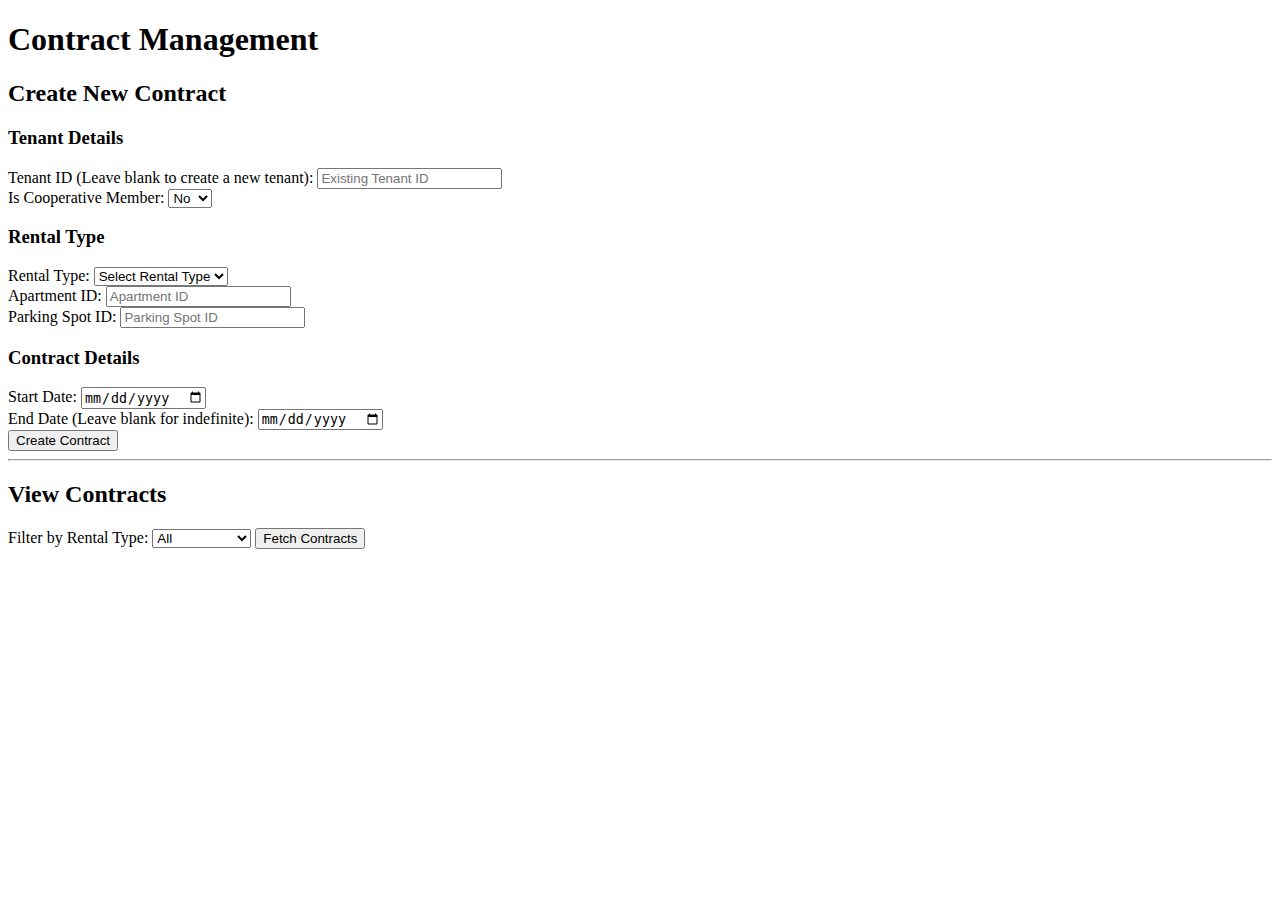
==== templates/contract.html @ 5adc6d0b "CRUD for contracts" ====
<!DOCTYPE html>
<html lang="en">
<head>
    <meta charset="UTF-8">
    <meta name="viewport" content="width=device-width, initial-scale=1.0">
    <title>Contract Management</title>
    <script>
        const CONTRACT_API = '/backend/contracts';

        // Fetch and display contracts
        async function fetchContracts() {
            const rentalType = document.getElementById('rentalTypeFilter').value;
            let url = CONTRACT_API;

            if (rentalType) {
                url += `?rental_type=${rentalType}`;
            }

            try {
                const response = await fetch(url);
                const contracts = await response.json();
                displayContracts(contracts);
            } catch (error) {
                alert(`Error fetching contracts: ${error.message}`);
            }
        }

        // Display contracts in the UI
        function displayContracts(contracts) {
            const contractList = document.getElementById('contractList');
            contractList.innerHTML = '';

            contracts.forEach(contract => {
                const contractDiv = document.createElement('div');
                contractDiv.innerHTML = `
                    <strong>Contract ID:</strong> ${contract.contract_id}<br>
                    <strong>Tenant:</strong> ${contract.tenant_name}<br>
                    <strong>Rental Type:</strong> ${contract.rental_type}<br>
                    <strong>Rental ID:</strong> ${contract.rental_id}<br>
                    <strong>Start Date:</strong> ${contract.start_date}<br>
                    <strong>End Date:</strong> ${contract.end_date || 'Indefinite'}<br>
                    <button onclick="softDeleteContract(${contract.contract_id})">Delete</button>
                    <button onclick="updateContract(${contract.contract_id})">Update End Date</button>
                    <hr>
                `;
                contractList.appendChild(contractDiv);
            });
        }

        // Soft-delete a contract
        async function softDeleteContract(contractId) {
            if (!confirm(`Are you sure you want to delete contract ID ${contractId}?`)) return;

            try {
                const response = await fetch(`${CONTRACT_API}/${contractId}`, { method: 'DELETE' });
                const data = await response.json();
                alert(data.message || `Error: ${data.error}`);
                fetchContracts();
            } catch (error) {
                alert(`Error deleting contract: ${error.message}`);
            }
        }

        // Update contract end date
        async function updateContract(contractId) {
            const newEndDate = prompt('Enter the new end date (YYYY-MM-DD):');
            if (!newEndDate) return;

            try {
                const response = await fetch(`${CONTRACT_API}/${contractId}`, {
                    method: 'PUT',
                    headers: { 'Content-Type': 'application/json' },
                    body: JSON.stringify({ end_date: newEndDate }),
                });
                const data = await response.json();
                alert(data.message || `Error: ${data.error}`);
                fetchContracts();
            } catch (error) {
                alert(`Error updating contract: ${error.message}`);
            }
        }

        // Create a new contract
        document.getElementById('createContractForm').addEventListener('submit', async (e) => {
            e.preventDefault();

            const rentalType = document.getElementById('rentalType').value;
            if (!rentalType) {
                alert('Please select a rental type.');
                return;
            }

            const payload = {
                tenant_id: document.getElementById('tenantId').value || null,
                is_cooperative_member: document.getElementById('isCooperativeMember').value,
                rental_type: rentalType,
                rental_id: rentalType === 'Apartment'
                    ? document.getElementById('apartmentId').value
                    : document.getElementById('parkingId').value,
                start_date: document.getElementById('startDate').value,
                end_date: document.getElementById('endDate').value || null,
            };

            try {
                const response = await fetch(CONTRACT_API, {
                    method: 'POST',
                    headers: { 'Content-Type': 'application/json' },
                    body: JSON.stringify(payload),
                });
                const data = await response.json();
                alert(data.message || `Error: ${data.error}`);
                fetchContracts(); // Refresh the contract list
            } catch (error) {
                alert(`Error creating contract: ${error.message}`);
            }
        });

        // Toggle rental-specific fields
        function toggleRentalFields() {
            const rentalType = document.getElementById('rentalType').value;
            document.getElementById('apartmentFields').style.display = rentalType === 'Apartment' ? 'block' : 'none';
            document.getElementById('parkingFields').style.display = rentalType === 'ParkingSpot' ? 'block' : 'none';
        }

        // Initialize field visibility on page load
        document.addEventListener('DOMContentLoaded', () => {
            document.getElementById('apartmentFields').style.display = 'none';
            document.getElementById('parkingFields').style.display = 'none';
        });
    </script>
</head>
<body>
    <h1>Contract Management</h1>

    <!-- Create Contract -->
    <h2>Create New Contract</h2>
    <form id="createContractForm">
        <h3>Tenant Details</h3>
        <label for="tenantId">Tenant ID (Leave blank to create a new tenant):</label>
        <input type="number" id="tenantId" name="tenantId" min="1" placeholder="Existing Tenant ID"><br>

        <label for="isCooperativeMember">Is Cooperative Member:</label>
        <select id="isCooperativeMember" name="isCooperativeMember">
            <option value="1">Yes</option>
            <option value="0" selected>No</option>
        </select><br>

        <h3>Rental Type</h3>
        <label for="rentalType">Rental Type:</label>
        <select id="rentalType" name="rentalType" onchange="toggleRentalFields()">
            <option value="" selected disabled>Select Rental Type</option>
            <option value="Apartment">Apartment</option>
            <option value="ParkingSpot">Parking Spot</option>
        </select><br>

        <!-- Apartment-Specific Fields -->
        <div id="apartmentFields">
            <label for="apartmentId">Apartment ID:</label>
            <input type="number" id="apartmentId" name="apartmentId" min="1" placeholder="Apartment ID"><br>
        </div>

        <!-- Parking Spot-Specific Fields -->
        <div id="parkingFields">
            <label for="parkingId">Parking Spot ID:</label>
            <input type="number" id="parkingId" name="parkingId" min="1" placeholder="Parking Spot ID"><br>
        </div>

        <h3>Contract Details</h3>
        <label for="startDate">Start Date:</label>
        <input type="date" id="startDate" name="startDate" required><br>

        <label for="endDate">End Date (Leave blank for indefinite):</label>
        <input type="date" id="endDate" name="endDate"><br>

        <button type="submit">Create Contract</button>
    </form>
    <div id="createContractResult"></div>

    <hr>

    <!-- Filter Contracts -->
    <h2>View Contracts</h2>
    <label for="rentalTypeFilter">Filter by Rental Type:</label>
    <select id="rentalTypeFilter" name="rentalTypeFilter">
        <option value="">All</option>
        <option value="Apartment">Apartment</option>
        <option value="ParkingSpot">Parking Spot</option>
    </select>
    <button onclick="fetchContracts()">Fetch Contracts</button>

    <div id="contractList"></div>
</body>
</html>
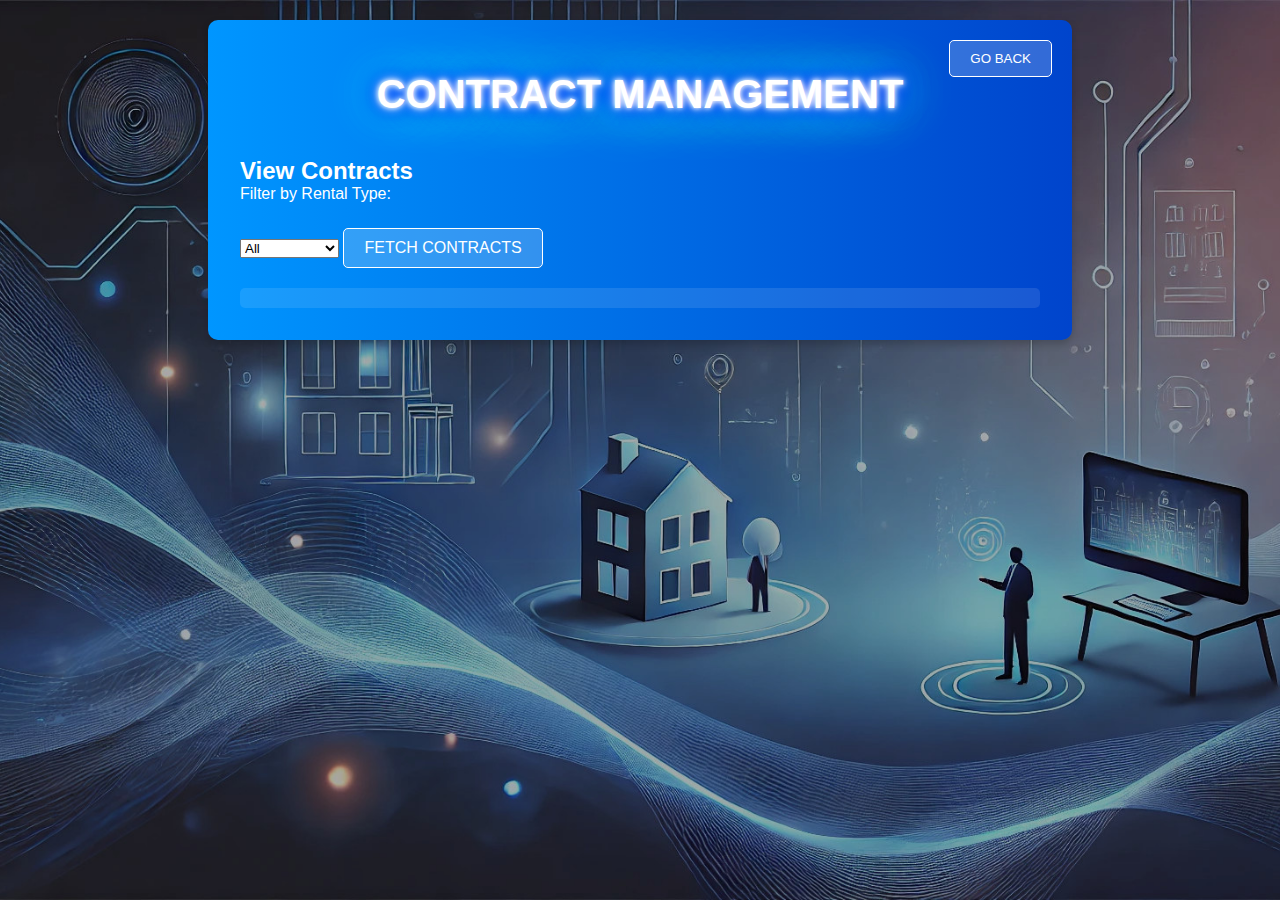
==== commit fa1cbee2: "ui changes" ====
--- a/templates/contract.html
+++ b/templates/contract.html
@@ -4,6 +4,7 @@
     <meta charset="UTF-8">
     <meta name="viewport" content="width=device-width, initial-scale=1.0">
     <title>Contract Management</title>
+    <link rel="stylesheet" href="/static/styles.css">
     <script>
         const CONTRACT_API = '/backend/contracts';
 
@@ -25,25 +26,40 @@
             }
         }
 
-        // Display contracts in the UI
+        // Display contracts grouped by tenant
         function displayContracts(contracts) {
             const contractList = document.getElementById('contractList');
             contractList.innerHTML = '';
 
-            contracts.forEach(contract => {
-                const contractDiv = document.createElement('div');
-                contractDiv.innerHTML = `
-                    <strong>Contract ID:</strong> ${contract.contract_id}<br>
-                    <strong>Tenant:</strong> ${contract.tenant_name}<br>
-                    <strong>Rental Type:</strong> ${contract.rental_type}<br>
-                    <strong>Rental ID:</strong> ${contract.rental_id}<br>
-                    <strong>Start Date:</strong> ${contract.start_date}<br>
-                    <strong>End Date:</strong> ${contract.end_date || 'Indefinite'}<br>
-                    <button onclick="softDeleteContract(${contract.contract_id})">Delete</button>
-                    <button onclick="updateContract(${contract.contract_id})">Update End Date</button>
-                    <hr>
+            const groupedContracts = contracts.reduce((group, contract) => {
+                const tenantId = contract.tenant_id;
+                if (!group[tenantId]) {
+                    group[tenantId] = [];
+                }
+                group[tenantId].push(contract);
+                return group;
+            }, {});
+
+            Object.entries(groupedContracts).forEach(([tenantId, tenantContracts]) => {
+                const tenantDiv = document.createElement('div');
+                tenantDiv.innerHTML = `
+                    <h3>Tenant: ${tenantContracts[0].tenant_name} (ID: ${tenantId})</h3>
                 `;
-                contractList.appendChild(contractDiv);
+                tenantContracts.forEach(contract => {
+                    const contractDiv = document.createElement('div');
+                    contractDiv.innerHTML = `
+                        <strong>Contract ID:</strong> ${contract.contract_id}<br>
+                        <strong>Rental Type:</strong> ${contract.rental_type}<br>
+                        <strong>Rental ID:</strong> ${contract.rental_id}<br>
+                        <strong>Start Date:</strong> ${contract.start_date}<br>
+                        <strong>End Date:</strong> ${contract.end_date || 'Indefinite'}<br>
+                        <button onclick="softDeleteContract(${contract.contract_id})">Delete</button>
+                        <button onclick="updateContract(${contract.contract_id})">Update End Date</button>
+                        <hr>
+                    `;
+                    tenantDiv.appendChild(contractDiv);
+                });
+                contractList.appendChild(tenantDiv);
             });
         }
 
@@ -79,115 +95,30 @@
                 alert(`Error updating contract: ${error.message}`);
             }
         }
-
-        // Create a new contract
-        document.getElementById('createContractForm').addEventListener('submit', async (e) => {
-            e.preventDefault();
-
-            const rentalType = document.getElementById('rentalType').value;
-            if (!rentalType) {
-                alert('Please select a rental type.');
-                return;
-            }
-
-            const payload = {
-                tenant_id: document.getElementById('tenantId').value || null,
-                is_cooperative_member: document.getElementById('isCooperativeMember').value,
-                rental_type: rentalType,
-                rental_id: rentalType === 'Apartment'
-                    ? document.getElementById('apartmentId').value
-                    : document.getElementById('parkingId').value,
-                start_date: document.getElementById('startDate').value,
-                end_date: document.getElementById('endDate').value || null,
-            };
-
-            try {
-                const response = await fetch(CONTRACT_API, {
-                    method: 'POST',
-                    headers: { 'Content-Type': 'application/json' },
-                    body: JSON.stringify(payload),
-                });
-                const data = await response.json();
-                alert(data.message || `Error: ${data.error}`);
-                fetchContracts(); // Refresh the contract list
-            } catch (error) {
-                alert(`Error creating contract: ${error.message}`);
-            }
-        });
-
-        // Toggle rental-specific fields
-        function toggleRentalFields() {
-            const rentalType = document.getElementById('rentalType').value;
-            document.getElementById('apartmentFields').style.display = rentalType === 'Apartment' ? 'block' : 'none';
-            document.getElementById('parkingFields').style.display = rentalType === 'ParkingSpot' ? 'block' : 'none';
-        }
-
-        // Initialize field visibility on page load
-        document.addEventListener('DOMContentLoaded', () => {
-            document.getElementById('apartmentFields').style.display = 'none';
-            document.getElementById('parkingFields').style.display = 'none';
-        });
     </script>
 </head>
 <body>
-    <h1>Contract Management</h1>
+    <main>
+        <header>
+            <h1>Contract Management</h1>
+        </header>
 
-    <!-- Create Contract -->
-    <h2>Create New Contract</h2>
-    <form id="createContractForm">
-        <h3>Tenant Details</h3>
-        <label for="tenantId">Tenant ID (Leave blank to create a new tenant):</label>
-        <input type="number" id="tenantId" name="tenantId" min="1" placeholder="Existing Tenant ID"><br>
+        <button onclick="window.location.href='/'" class="back-button">Go Back</button>
 
-        <label for="isCooperativeMember">Is Cooperative Member:</label>
-        <select id="isCooperativeMember" name="isCooperativeMember">
-            <option value="1">Yes</option>
-            <option value="0" selected>No</option>
-        </select><br>
+        <!-- Filter Contracts -->
+        <h2>View Contracts</h2>
+        <form class="form-style">
+            <label for="rentalTypeFilter">Filter by Rental Type:</label>
+            <select id="rentalTypeFilter" name="rentalTypeFilter">
+                <option value="">All</option>
+                <option value="Apartment">Apartment</option>
+                <option value="ParkingSpot">Parking Spot</option>
+            </select>
+            <button type="button" onclick="fetchContracts()" class="primary-button">Fetch Contracts</button>
+        </form>
 
-        <h3>Rental Type</h3>
-        <label for="rentalType">Rental Type:</label>
-        <select id="rentalType" name="rentalType" onchange="toggleRentalFields()">
-            <option value="" selected disabled>Select Rental Type</option>
-            <option value="Apartment">Apartment</option>
-            <option value="ParkingSpot">Parking Spot</option>
-        </select><br>
-
-        <!-- Apartment-Specific Fields -->
-        <div id="apartmentFields">
-            <label for="apartmentId">Apartment ID:</label>
-            <input type="number" id="apartmentId" name="apartmentId" min="1" placeholder="Apartment ID"><br>
-        </div>
-
-        <!-- Parking Spot-Specific Fields -->
-        <div id="parkingFields">
-            <label for="parkingId">Parking Spot ID:</label>
-            <input type="number" id="parkingId" name="parkingId" min="1" placeholder="Parking Spot ID"><br>
-        </div>
-
-        <h3>Contract Details</h3>
-        <label for="startDate">Start Date:</label>
-        <input type="date" id="startDate" name="startDate" required><br>
-
-        <label for="endDate">End Date (Leave blank for indefinite):</label>
-        <input type="date" id="endDate" name="endDate"><br>
-
-        <button type="submit">Create Contract</button>
-    </form>
-    <div id="createContractResult"></div>
-
-    <hr>
-
-    <!-- Filter Contracts -->
-    <h2>View Contracts</h2>
-    <label for="rentalTypeFilter">Filter by Rental Type:</label>
-    <select id="rentalTypeFilter" name="rentalTypeFilter">
-        <option value="">All</option>
-        <option value="Apartment">Apartment</option>
-        <option value="ParkingSpot">Parking Spot</option>
-    </select>
-    <button onclick="fetchContracts()">Fetch Contracts</button>
-
-    <div id="contractList"></div>
+        <div id="contractList" class="result-style"></div>
+    </main>
 </body>
 </html>
+
--- a/static/styles.css
+++ b/static/styles.css
@@ -0,0 +1,186 @@
+/* reset default styles */
+body, h2, p, ul, li, a {
+    margin: 0;
+    padding: 0;
+    font-family: 'Arial', sans-serif;
+    box-sizing: border-box;
+    text-align: left;
+}
+
+/* full-page background with fade overlay */
+body {
+    background: url('/static/background.jpg') no-repeat center center fixed;
+    background-size: cover;
+    position: relative;
+    height: 100vh; 
+    display: block; 
+    overflow-y: auto; 
+    margin: 0;
+    padding: 0;
+}
+
+/* main container for content */
+main {
+    position: relative; 
+    margin: 20px auto;
+    padding: 2rem;
+    background: linear-gradient(90deg, #0096FF, #0044CC);
+    border-radius: 10px;
+    box-shadow: 0 4px 8px rgba(0, 0, 0, 0.2);
+    max-width: 800px;
+    color: white;
+    text-align: center;
+}
+
+/* header section */
+header {
+    color: white;
+    padding: 20px; 
+    text-align: center; 
+    margin-bottom: 20px; 
+}
+
+/* header h1 style */
+header h1 {
+    font-size: 2.5rem;
+    font-weight: bold;
+    text-transform: uppercase;
+    margin: 0; 
+    text-shadow: 0 0 5px #fff, 0 0 10px #fff, 0 0 20px #00f, 0 0 30px #00f, 0 0 40px #0ff, 0 0 50px #0ff, 0 0 60px #0ff;
+    animation: glow 2s infinite alternate;
+}
+
+/* dashboard menu style */
+.dashboard-menu {
+    max-width: 600px; 
+    margin: 20px auto; 
+    padding: 2rem;
+    background: linear-gradient(90deg, #0096FF, #0044CC);
+    border-radius: 10px;
+    box-shadow: 0 4px 8px rgba(0, 0, 0, 0.2);
+    color: white;
+    text-align: center;
+}
+
+/* glow effect animation for text */
+@keyframes glow {
+    0% {
+        text-shadow: 0 0 5px #fff, 0 0 10px #fff, 0 0 20px #00f, 0 0 30px #00f, 0 0 40px #0ff, 0 0 50px #0ff, 0 0 60px #0ff;
+    }
+    100% {
+        text-shadow: 0 0 10px #fff, 0 0 20px #00f, 0 0 30px #00f, 0 0 40px #0ff, 0 0 50px #0ff, 0 0 70px #0ff, 0 0 90px #0ff;
+    }
+}
+
+/* navigation menu */
+ul {
+    list-style: none;
+    padding: 0;
+    text-align: left;
+}
+
+ul li {
+    margin: 1rem 0;
+}
+
+ul li a {
+    text-decoration: none;
+    font-size: 1.2rem;
+    color: white;
+    background: rgba(255, 255, 255, 0.2);
+    padding: 0.8rem 1.2rem;
+    border-radius: 5px;
+    transition: all 0.3s ease-in-out;
+    display: inline-block;
+}
+
+ul li a:hover {
+    background: #fff;
+    color: #0072ff;
+    transform: scale(1.05);
+}
+
+/* responsive design for smaller screens */
+@media (max-width: 600px) {
+    header h1 {
+        font-size: 2rem;
+    }
+
+    ul li a {
+        font-size: 1rem;
+        padding: 0.6rem 1rem;
+    }
+}
+
+/* form styles */
+.form-style{
+    text-align: left;
+}
+.form-style label,
+.form-style input {
+    display: block;
+    width: 100%;
+    text-align: left;
+    margin-bottom: 15px; 
+}
+
+/* primary button */
+.primary-button {
+    background: rgba(255, 255, 255, 0.2);
+    color: white;
+    border: 1px solid white;
+    padding: 10px 20px;
+    border-radius: 5px;
+    cursor: pointer;
+    font-size: 1rem;
+    text-transform: uppercase;
+    margin: 10px 0; 
+}
+
+.primary-button:hover {
+    background: white;
+    color: #0072ff;
+}
+
+/* back button */
+.back-button {
+    background: rgba(255, 255, 255, 0.2);
+    color: white;
+    border: 1px solid white;
+    padding: 10px 20px;
+    border-radius: 5px;
+    cursor: pointer;
+    position: absolute; 
+    top: 20px; 
+    right: 20px; 
+    text-transform: uppercase;
+}
+
+.back-button:hover {
+    background: white;
+    color: #0072ff;
+}
+
+/* result display style */
+.result-style {
+    background: rgba(255, 255, 255, 0.1);
+    padding: 10px;
+    margin-top: 10px;
+    border-radius: 5px;
+    color: white;
+    font-size: 0.9rem;
+    text-align: left;
+}
+
+/* list styling for results */
+.list-style{
+    text-align: left;
+}
+
+.list-style div {
+    margin-bottom: 15px;
+    padding: 10px;
+    border: 1px solid rgba(255, 255, 255, 0.2);
+    border-radius: 5px;
+    background: rgba(0, 0, 0, 0.2);
+}
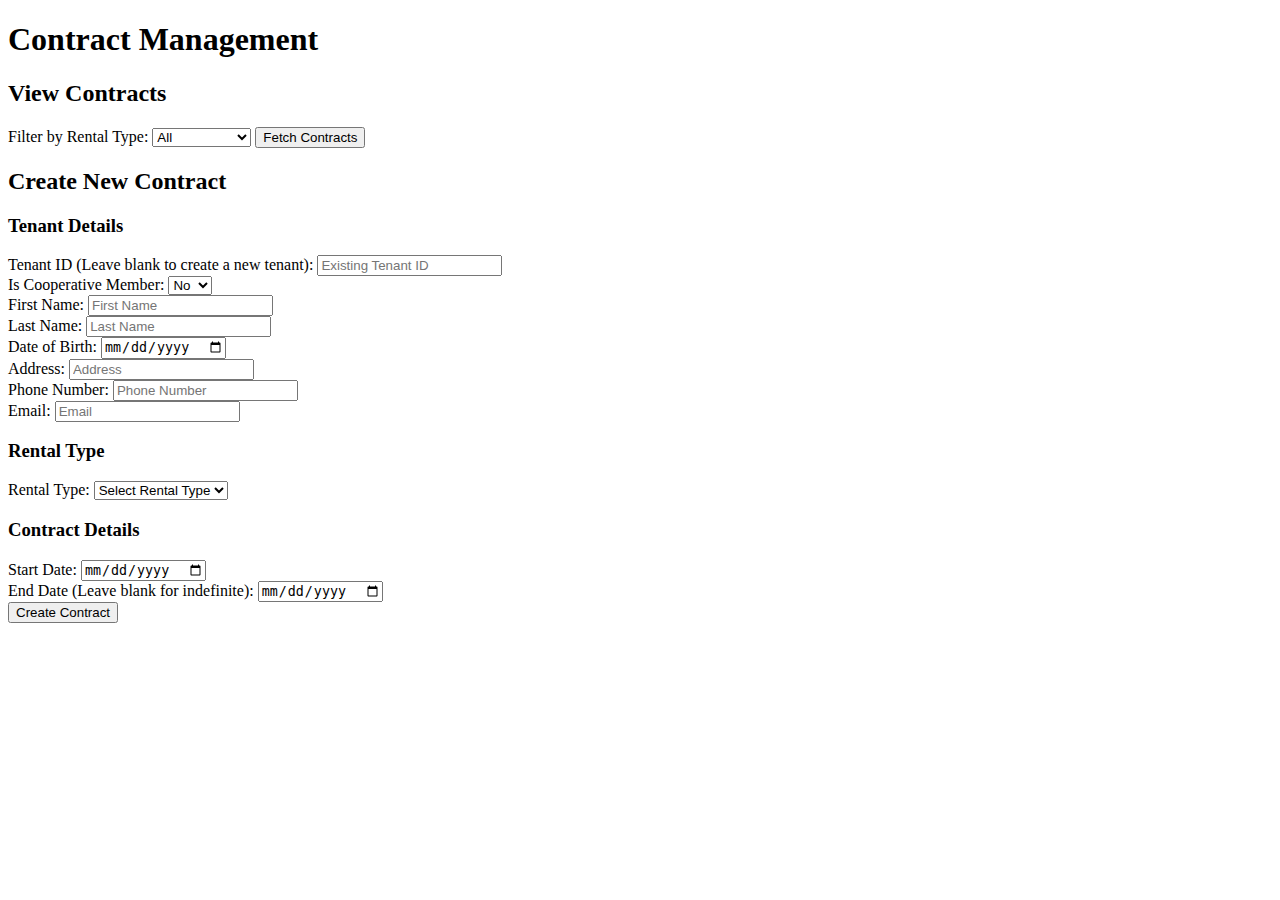
==== commit 01f3337d: "readded create_contracts" ====
--- a/templates/contract.html
+++ b/templates/contract.html
@@ -4,9 +4,41 @@
     <meta charset="UTF-8">
     <meta name="viewport" content="width=device-width, initial-scale=1.0">
     <title>Contract Management</title>
-    <link rel="stylesheet" href="/static/styles.css">
     <script>
         const CONTRACT_API = '/backend/contracts';
+
+        // Toggle new tenant fields and is_cooperative_member
+        function toggleTenantFields() {
+            const tenantIdField = document.getElementById('tenantId');
+            const newTenantFields = document.getElementById('newTenantFields');
+            const cooperativeField = document.getElementById('cooperativeField');
+            
+            if (tenantIdField.value) {
+                newTenantFields.style.display = 'none';
+                cooperativeField.style.display = 'none';
+            } else {
+                newTenantFields.style.display = 'block';
+                cooperativeField.style.display = 'block';
+            }
+        }
+
+        // Toggle rental-specific fields
+        function toggleRentalFields() {
+            const rentalType = document.getElementById('rentalType').value;
+            const apartmentFields = document.getElementById('apartmentFields');
+            const parkingFields = document.getElementById('parkingFields');
+
+            if (rentalType === 'Apartment') {
+                apartmentFields.style.display = 'block';
+                parkingFields.style.display = 'none';
+            } else if (rentalType === 'ParkingSpot') {
+                apartmentFields.style.display = 'none';
+                parkingFields.style.display = 'block';
+            } else {
+                apartmentFields.style.display = 'none';
+                parkingFields.style.display = 'none';
+            }
+        }
 
         // Fetch and display contracts
         async function fetchContracts() {
@@ -95,30 +127,155 @@
                 alert(`Error updating contract: ${error.message}`);
             }
         }
+
+        // Handle contract creation
+        document.addEventListener('DOMContentLoaded', () => {
+            document.getElementById('createContractForm').addEventListener('submit', async (e) => {
+                e.preventDefault();
+
+                const tenantId = document.getElementById('tenantId').value;
+                const rentalType = document.getElementById('rentalType').value;
+
+                // Determine rental ID based on rental type
+                const rentalId = rentalType === 'Apartment'
+                    ? document.getElementById('apartmentId').value
+                    : document.getElementById('parkingId').value;
+
+                // Validate mandatory fields
+                if (!rentalType) {
+                    alert('Rental type is required.');
+                    return;
+                }
+
+                if (!rentalId) {
+                    alert('Rental ID is required.');
+                    return;
+                }
+
+                const startDate = document.getElementById('startDate').value;
+                if (!startDate) {
+                    alert('Start date is required.');
+                    return;
+                }
+
+                // Construct the payload
+                const payload = {
+                    tenant_id: tenantId || null,
+                    is_cooperative_member: tenantId ? null : document.getElementById('isCooperativeMember').value,
+                    rental_type: rentalType,
+                    rental_id: rentalId,
+                    start_date: startDate,
+                    end_date: document.getElementById('endDate').value || null,
+                };
+
+                // Include new tenant details if no tenant ID is provided
+                if (!tenantId) {
+                    payload.first_name = document.getElementById('firstName').value;
+                    payload.last_name = document.getElementById('lastName').value;
+                    payload.date_of_birth = document.getElementById('dateOfBirth').value;
+                    payload.address = document.getElementById('address').value;
+                    payload.phone_number = document.getElementById('phoneNumber').value;
+                    payload.email = document.getElementById('email').value;
+                }
+
+                try {
+                    const response = await fetch(CONTRACT_API, {
+                        method: 'POST',
+                        headers: { 'Content-Type': 'application/json' },
+                        body: JSON.stringify(payload),
+                    });
+
+                    const data = await response.json();
+                    if (response.ok) {
+                        document.getElementById('createContractResult').innerText = JSON.stringify(data, null, 2);
+                        //fetchContracts(); // Refresh contracts after successful creation
+                    } else {
+                        alert(`Error: ${data.error}`);
+                    }
+                } catch (error) {
+                    document.getElementById('createContractResult').innerText = `Error: ${error.message}`;
+                }
+            });
+        });
     </script>
 </head>
 <body>
-    <main>
-        <header>
-            <h1>Contract Management</h1>
-        </header>
-
-        <button onclick="window.location.href='/'" class="back-button">Go Back</button>
-
-        <!-- Filter Contracts -->
-        <h2>View Contracts</h2>
-        <form class="form-style">
-            <label for="rentalTypeFilter">Filter by Rental Type:</label>
-            <select id="rentalTypeFilter" name="rentalTypeFilter">
-                <option value="">All</option>
-                <option value="Apartment">Apartment</option>
-                <option value="ParkingSpot">Parking Spot</option>
-            </select>
-            <button type="button" onclick="fetchContracts()" class="primary-button">Fetch Contracts</button>
-        </form>
-
-        <div id="contractList" class="result-style"></div>
-    </main>
+    <h1>Contract Management</h1>
+
+    <!-- Filter Contracts -->
+    <h2>View Contracts</h2>
+    <label for="rentalTypeFilter">Filter by Rental Type:</label>
+    <select id="rentalTypeFilter" name="rentalTypeFilter">
+        <option value="">All</option>
+        <option value="Apartment">Apartment</option>
+        <option value="ParkingSpot">Parking Spot</option>
+    </select>
+    <button onclick="fetchContracts()">Fetch Contracts</button>
+
+    <div id="contractList"></div>
+
+    <!-- Create Contract -->
+    <h2>Create New Contract</h2>
+    <form id="createContractForm">
+        <h3>Tenant Details</h3>
+        <label for="tenantId">Tenant ID (Leave blank to create a new tenant):</label>
+        <input type="number" id="tenantId" name="tenantId" min="1" placeholder="Existing Tenant ID" oninput="toggleTenantFields()"><br>
+
+        <div id="cooperativeField" style="display: block;">
+            <label for="isCooperativeMember">Is Cooperative Member:</label>
+            <select id="isCooperativeMember" name="isCooperativeMember">
+                <option value="1">Yes</option>
+                <option value="0" selected>No</option>
+            </select><br>
+        </div>
+
+        <div id="newTenantFields" style="display: block;">
+            <label for="firstName">First Name:</label>
+            <input type="text" id="firstName" name="firstName" placeholder="First Name"><br>
+
+            <label for="lastName">Last Name:</label>
+            <input type="text" id="lastName" name="lastName" placeholder="Last Name"><br>
+
+            <label for="dateOfBirth">Date of Birth:</label>
+            <input type="date" id="dateOfBirth" name="dateOfBirth"><br>
+
+            <label for="address">Address:</label>
+            <input type="text" id="address" name="address" placeholder="Address"><br>
+
+            <label for="phoneNumber">Phone Number:</label>
+            <input type="text" id="phoneNumber" name="phoneNumber" placeholder="Phone Number"><br>
+
+            <label for="email">Email:</label>
+            <input type="email" id="email" name="email" placeholder="Email"><br>
+        </div>
+
+        <h3>Rental Type</h3>
+        <label for="rentalType">Rental Type:</label>
+        <select id="rentalType" name="rentalType" onchange="toggleRentalFields()">
+            <option value="" selected disabled>Select Rental Type</option>
+            <option value="Apartment">Apartment</option>
+            <option value="ParkingSpot">Parking Spot</option>
+        </select><br>
+
+        <div id="apartmentFields" style="display: none;">
+            <label for="apartmentId">Apartment ID:</label>
+            <input type="number" id="apartmentId" name="apartmentId" min="1" placeholder="Apartment ID"><br>
+        </div>
+
+        <div id="parkingFields" style="display: none;">
+            <label for="parkingId">Parking Spot ID:</label>
+            <input type="number" id="parkingId" name="parkingId" min="1" placeholder="Parking Spot ID"><br>
+        </div>
+
+        <h3>Contract Details</h3>
+        <label for="startDate">Start Date:</label>
+        <input type="date" id="startDate" name="startDate" required><br>
+
+        <label for="endDate">End Date (Leave blank for indefinite):</label>
+        <input type="date" id="endDate" name="endDate"><br>
+
+        <button type="submit">Create Contract</button>
+    </form>
+    <div id="createContractResult"></div>
 </body>
 </html>
-
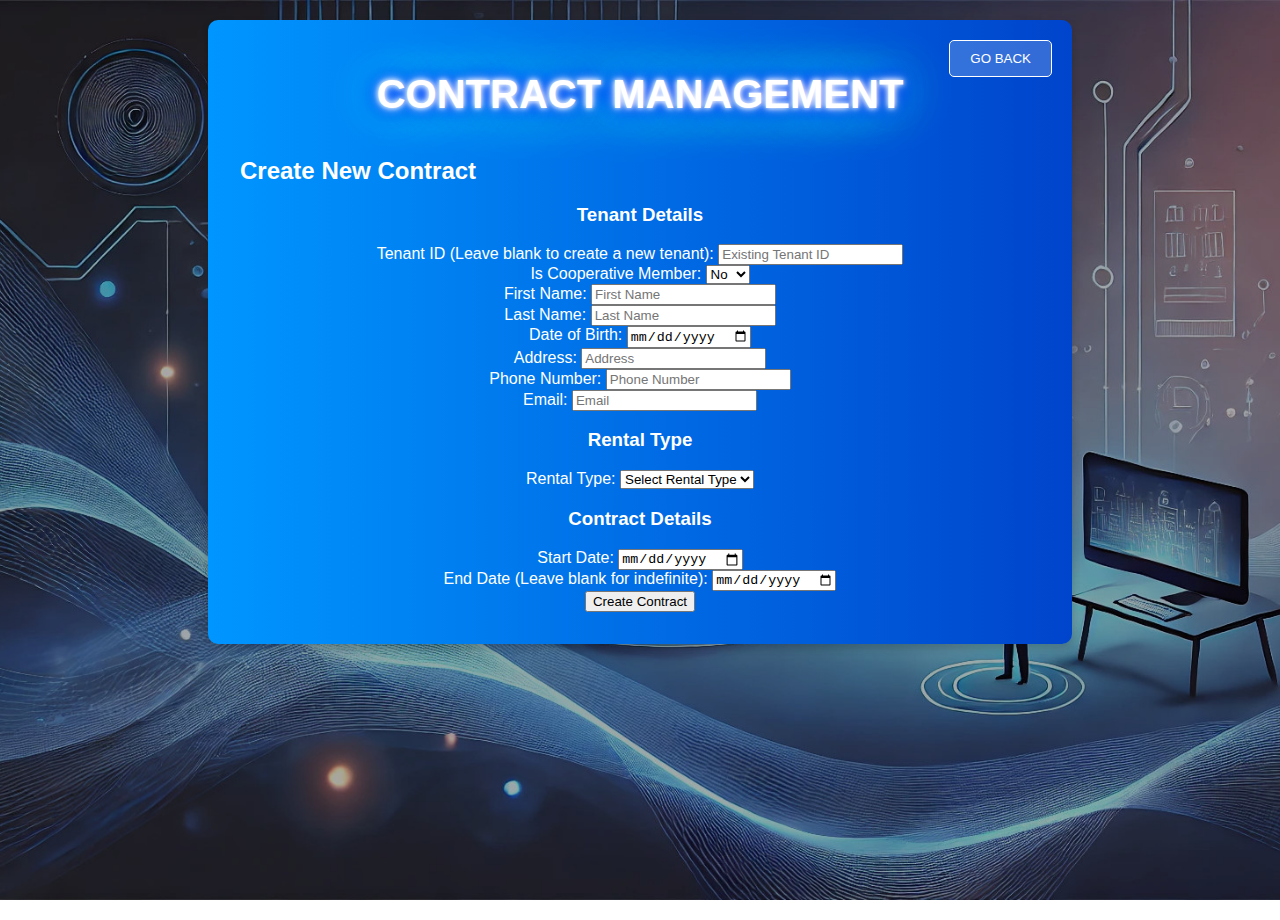
==== commit 4b181280: "Merge branch 'lions-fork' into merged-branch" ====
--- a/templates/contract.html
+++ b/templates/contract.html
@@ -4,6 +4,7 @@
     <meta charset="UTF-8">
     <meta name="viewport" content="width=device-width, initial-scale=1.0">
     <title>Contract Management</title>
+    <link rel="stylesheet" href="/static/styles.css">
     <script>
         const CONTRACT_API = '/backend/contracts';
 
@@ -200,17 +201,12 @@
     </script>
 </head>
 <body>
-    <h1>Contract Management</h1>
-
-    <!-- Filter Contracts -->
-    <h2>View Contracts</h2>
-    <label for="rentalTypeFilter">Filter by Rental Type:</label>
-    <select id="rentalTypeFilter" name="rentalTypeFilter">
-        <option value="">All</option>
-        <option value="Apartment">Apartment</option>
-        <option value="ParkingSpot">Parking Spot</option>
-    </select>
-    <button onclick="fetchContracts()">Fetch Contracts</button>
+    <main>
+        <header>
+            <h1>Contract Management</h1>
+        </header>
+
+        <button onclick="window.location.href='/'" class="back-button">Go Back</button>
 
     <div id="contractList"></div>
 
@@ -277,5 +273,7 @@
         <button type="submit">Create Contract</button>
     </form>
     <div id="createContractResult"></div>
+
 </body>
 </html>
+
--- a/static/styles.css
+++ b/static/styles.css
@@ -0,0 +1,186 @@
+/* reset default styles */
+body, h2, p, ul, li, a {
+    margin: 0;
+    padding: 0;
+    font-family: 'Arial', sans-serif;
+    box-sizing: border-box;
+    text-align: left;
+}
+
+/* full-page background with fade overlay */
+body {
+    background: url('/static/background.jpg') no-repeat center center fixed;
+    background-size: cover;
+    position: relative;
+    height: 100vh; 
+    display: block; 
+    overflow-y: auto; 
+    margin: 0;
+    padding: 0;
+}
+
+/* main container for content */
+main {
+    position: relative; 
+    margin: 20px auto;
+    padding: 2rem;
+    background: linear-gradient(90deg, #0096FF, #0044CC);
+    border-radius: 10px;
+    box-shadow: 0 4px 8px rgba(0, 0, 0, 0.2);
+    max-width: 800px;
+    color: white;
+    text-align: center;
+}
+
+/* header section */
+header {
+    color: white;
+    padding: 20px; 
+    text-align: center; 
+    margin-bottom: 20px; 
+}
+
+/* header h1 style */
+header h1 {
+    font-size: 2.5rem;
+    font-weight: bold;
+    text-transform: uppercase;
+    margin: 0; 
+    text-shadow: 0 0 5px #fff, 0 0 10px #fff, 0 0 20px #00f, 0 0 30px #00f, 0 0 40px #0ff, 0 0 50px #0ff, 0 0 60px #0ff;
+    animation: glow 2s infinite alternate;
+}
+
+/* dashboard menu style */
+.dashboard-menu {
+    max-width: 600px; 
+    margin: 20px auto; 
+    padding: 2rem;
+    background: linear-gradient(90deg, #0096FF, #0044CC);
+    border-radius: 10px;
+    box-shadow: 0 4px 8px rgba(0, 0, 0, 0.2);
+    color: white;
+    text-align: center;
+}
+
+/* glow effect animation for text */
+@keyframes glow {
+    0% {
+        text-shadow: 0 0 5px #fff, 0 0 10px #fff, 0 0 20px #00f, 0 0 30px #00f, 0 0 40px #0ff, 0 0 50px #0ff, 0 0 60px #0ff;
+    }
+    100% {
+        text-shadow: 0 0 10px #fff, 0 0 20px #00f, 0 0 30px #00f, 0 0 40px #0ff, 0 0 50px #0ff, 0 0 70px #0ff, 0 0 90px #0ff;
+    }
+}
+
+/* navigation menu */
+ul {
+    list-style: none;
+    padding: 0;
+    text-align: left;
+}
+
+ul li {
+    margin: 1rem 0;
+}
+
+ul li a {
+    text-decoration: none;
+    font-size: 1.2rem;
+    color: white;
+    background: rgba(255, 255, 255, 0.2);
+    padding: 0.8rem 1.2rem;
+    border-radius: 5px;
+    transition: all 0.3s ease-in-out;
+    display: inline-block;
+}
+
+ul li a:hover {
+    background: #fff;
+    color: #0072ff;
+    transform: scale(1.05);
+}
+
+/* responsive design for smaller screens */
+@media (max-width: 600px) {
+    header h1 {
+        font-size: 2rem;
+    }
+
+    ul li a {
+        font-size: 1rem;
+        padding: 0.6rem 1rem;
+    }
+}
+
+/* form styles */
+.form-style{
+    text-align: left;
+}
+.form-style label,
+.form-style input {
+    display: block;
+    width: 100%;
+    text-align: left;
+    margin-bottom: 15px; 
+}
+
+/* primary button */
+.primary-button {
+    background: rgba(255, 255, 255, 0.2);
+    color: white;
+    border: 1px solid white;
+    padding: 10px 20px;
+    border-radius: 5px;
+    cursor: pointer;
+    font-size: 1rem;
+    text-transform: uppercase;
+    margin: 10px 0; 
+}
+
+.primary-button:hover {
+    background: white;
+    color: #0072ff;
+}
+
+/* back button */
+.back-button {
+    background: rgba(255, 255, 255, 0.2);
+    color: white;
+    border: 1px solid white;
+    padding: 10px 20px;
+    border-radius: 5px;
+    cursor: pointer;
+    position: absolute; 
+    top: 20px; 
+    right: 20px; 
+    text-transform: uppercase;
+}
+
+.back-button:hover {
+    background: white;
+    color: #0072ff;
+}
+
+/* result display style */
+.result-style {
+    background: rgba(255, 255, 255, 0.1);
+    padding: 10px;
+    margin-top: 10px;
+    border-radius: 5px;
+    color: white;
+    font-size: 0.9rem;
+    text-align: left;
+}
+
+/* list styling for results */
+.list-style{
+    text-align: left;
+}
+
+.list-style div {
+    margin-bottom: 15px;
+    padding: 10px;
+    border: 1px solid rgba(255, 255, 255, 0.2);
+    border-radius: 5px;
+    background: rgba(0, 0, 0, 0.2);
+}
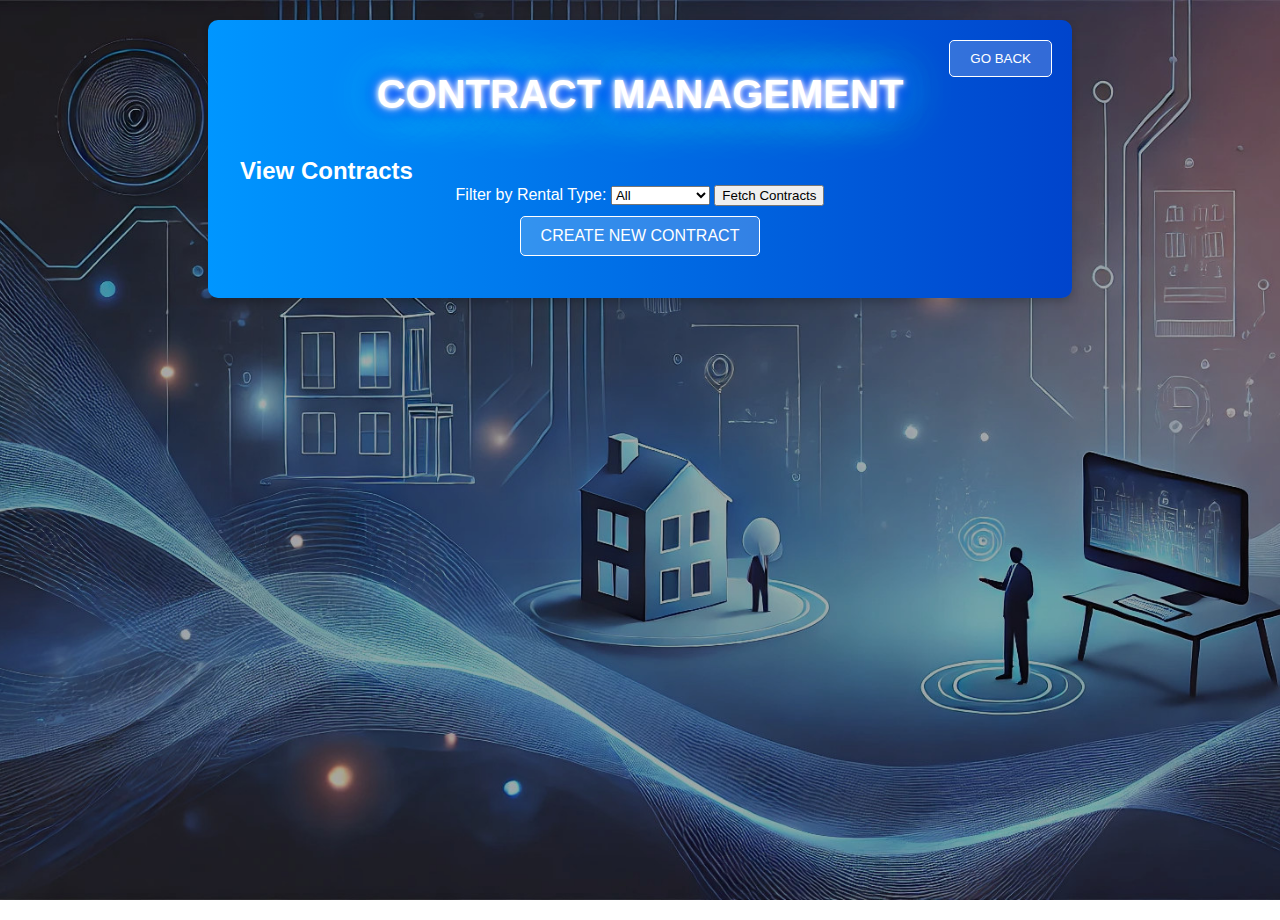
==== commit b5d252dd: "employee search & delete & update for each item" ====
--- a/templates/contract.html
+++ b/templates/contract.html
@@ -1,5 +1,6 @@
 <!DOCTYPE html>
 <html lang="en">
+
 <head>
     <meta charset="UTF-8">
     <meta name="viewport" content="width=device-width, initial-scale=1.0">
@@ -7,21 +8,6 @@
     <link rel="stylesheet" href="/static/styles.css">
     <script>
         const CONTRACT_API = '/backend/contracts';
-
-        // Toggle new tenant fields and is_cooperative_member
-        function toggleTenantFields() {
-            const tenantIdField = document.getElementById('tenantId');
-            const newTenantFields = document.getElementById('newTenantFields');
-            const cooperativeField = document.getElementById('cooperativeField');
-            
-            if (tenantIdField.value) {
-                newTenantFields.style.display = 'none';
-                cooperativeField.style.display = 'none';
-            } else {
-                newTenantFields.style.display = 'block';
-                cooperativeField.style.display = 'block';
-            }
-        }
 
         // Toggle rental-specific fields
         function toggleRentalFields() {
@@ -38,6 +24,136 @@
             } else {
                 apartmentFields.style.display = 'none';
                 parkingFields.style.display = 'none';
+            }
+        }
+
+        // Soft-delete a contract
+        async function softDeleteContract(contractId) {
+            if (!confirm(`Are you sure you want to delete contract ID ${contractId}?`)) return;
+
+            try {
+                const response = await fetch(`${CONTRACT_API}/${contractId}`, { method: 'DELETE' });
+                const data = await response.json();
+                alert(data.message || `Error: ${data.error}`);
+                fetchContracts();
+            } catch (error) {
+                alert(`Error deleting contract: ${error.message}`);
+            }
+        }
+
+        // Update contract end date
+        async function updateContract(contractId) {
+            const newEndDate = prompt('Enter the new end date (YYYY-MM-DD):');
+            if (!newEndDate) return;
+
+            try {
+                const response = await fetch(`${CONTRACT_API}/${contractId}`, {
+                    method: 'PUT',
+                    headers: { 'Content-Type': 'application/json' },
+                    body: JSON.stringify({ end_date: newEndDate }),
+                });
+                const data = await response.json();
+                alert(data.message || `Error: ${data.error}`);
+                fetchContracts();
+            } catch (error) {
+                alert(`Error updating contract: ${error.message}`);
+            }
+        }
+
+        // Handle contract creation
+        document.addEventListener('DOMContentLoaded', () => {
+            document.getElementById('createContractForm').addEventListener('submit', async (e) => {
+                e.preventDefault();
+
+                const tenantId = document.getElementById('tenantId').value;
+                const rentalType = document.getElementById('rentalType').value;
+
+                // Determine rental ID based on rental type
+                const rentalId = rentalType === 'Apartment'
+                    ? document.getElementById('apartmentId').value
+                    : document.getElementById('parkingId').value;
+
+                // Validate mandatory fields
+                if (!rentalType) {
+                    alert('Rental type is required.');
+                    return;
+                }
+
+                if (!rentalId) {
+                    alert('Rental ID is required.');
+                    return;
+                }
+
+                const startDate = document.getElementById('startDate').value;
+                if (!startDate) {
+                    alert('Start date is required.');
+                    return;
+                }
+
+                // Construct the payload
+                const payload = {
+                    tenant_id: tenantId || null,
+                    is_cooperative_member: tenantId ? null : document.getElementById('isCooperativeMember').value,
+                    rental_type: rentalType,
+                    rental_id: rentalId,
+                    start_date: startDate,
+                    end_date: document.getElementById('endDate').value || null,
+                };
+
+                // Include new tenant details if no tenant ID is provided
+                if (!tenantId) {
+                    payload.first_name = document.getElementById('firstName').value;
+                    payload.last_name = document.getElementById('lastName').value;
+                    payload.date_of_birth = document.getElementById('dateOfBirth').value;
+                    payload.address = document.getElementById('address').value;
+                    payload.phone_number = document.getElementById('phoneNumber').value;
+                    payload.email = document.getElementById('email').value;
+                }
+
+                try {
+                    const response = await fetch(CONTRACT_API, {
+                        method: 'POST',
+                        headers: { 'Content-Type': 'application/json' },
+                        body: JSON.stringify(payload),
+                    });
+
+                    const data = await response.json();
+                    if (response.ok) {
+                        document.getElementById('createContractResult').innerText = JSON.stringify(data, null, 2);
+                        //fetchContracts(); // Refresh contracts after successful creation
+                    } else {
+                        alert(`Error: ${data.error}`);
+                    }
+                } catch (error) {
+                    document.getElementById('createContractResult').innerText = `Error: ${error.message}`;
+                }
+            });
+        });
+
+        // Open the dialog for creating a new contract
+        function openCreateContractDialog() {
+            const dialog = document.getElementById('createContractDialog');
+            dialog.style.display = 'block';
+        }
+
+        // Close the dialog for creating a new contract
+        function closeCreateContractDialog() {
+            const dialog = document.getElementById('createContractDialog');
+            dialog.style.display = 'none';
+        }
+
+        // Toggle new tenant fields and is_cooperative_member
+        function toggleTenantFields() {
+            const tenantIdField = document.getElementById('tenantId');
+            const newTenantFields = document.getElementById('newTenantFields');
+            const cooperativeField = document.getElementById('cooperativeField');
+
+            if (tenantIdField.value) {
+                newTenantFields.style.display = 'none';
+                cooperativeField.style.display = 'none';
+            } else {
+                newTenantFields.style.display = 'block';
+                cooperativeField.style.display = 'block';
             }
         }
 
@@ -95,111 +211,9 @@
                 contractList.appendChild(tenantDiv);
             });
         }
-
-        // Soft-delete a contract
-        async function softDeleteContract(contractId) {
-            if (!confirm(`Are you sure you want to delete contract ID ${contractId}?`)) return;
-
-            try {
-                const response = await fetch(`${CONTRACT_API}/${contractId}`, { method: 'DELETE' });
-                const data = await response.json();
-                alert(data.message || `Error: ${data.error}`);
-                fetchContracts();
-            } catch (error) {
-                alert(`Error deleting contract: ${error.message}`);
-            }
-        }
-
-        // Update contract end date
-        async function updateContract(contractId) {
-            const newEndDate = prompt('Enter the new end date (YYYY-MM-DD):');
-            if (!newEndDate) return;
-
-            try {
-                const response = await fetch(`${CONTRACT_API}/${contractId}`, {
-                    method: 'PUT',
-                    headers: { 'Content-Type': 'application/json' },
-                    body: JSON.stringify({ end_date: newEndDate }),
-                });
-                const data = await response.json();
-                alert(data.message || `Error: ${data.error}`);
-                fetchContracts();
-            } catch (error) {
-                alert(`Error updating contract: ${error.message}`);
-            }
-        }
-
-        // Handle contract creation
-        document.addEventListener('DOMContentLoaded', () => {
-            document.getElementById('createContractForm').addEventListener('submit', async (e) => {
-                e.preventDefault();
-
-                const tenantId = document.getElementById('tenantId').value;
-                const rentalType = document.getElementById('rentalType').value;
-
-                // Determine rental ID based on rental type
-                const rentalId = rentalType === 'Apartment'
-                    ? document.getElementById('apartmentId').value
-                    : document.getElementById('parkingId').value;
-
-                // Validate mandatory fields
-                if (!rentalType) {
-                    alert('Rental type is required.');
-                    return;
-                }
-
-                if (!rentalId) {
-                    alert('Rental ID is required.');
-                    return;
-                }
-
-                const startDate = document.getElementById('startDate').value;
-                if (!startDate) {
-                    alert('Start date is required.');
-                    return;
-                }
-
-                // Construct the payload
-                const payload = {
-                    tenant_id: tenantId || null,
-                    is_cooperative_member: tenantId ? null : document.getElementById('isCooperativeMember').value,
-                    rental_type: rentalType,
-                    rental_id: rentalId,
-                    start_date: startDate,
-                    end_date: document.getElementById('endDate').value || null,
-                };
-
-                // Include new tenant details if no tenant ID is provided
-                if (!tenantId) {
-                    payload.first_name = document.getElementById('firstName').value;
-                    payload.last_name = document.getElementById('lastName').value;
-                    payload.date_of_birth = document.getElementById('dateOfBirth').value;
-                    payload.address = document.getElementById('address').value;
-                    payload.phone_number = document.getElementById('phoneNumber').value;
-                    payload.email = document.getElementById('email').value;
-                }
-
-                try {
-                    const response = await fetch(CONTRACT_API, {
-                        method: 'POST',
-                        headers: { 'Content-Type': 'application/json' },
-                        body: JSON.stringify(payload),
-                    });
-
-                    const data = await response.json();
-                    if (response.ok) {
-                        document.getElementById('createContractResult').innerText = JSON.stringify(data, null, 2);
-                        //fetchContracts(); // Refresh contracts after successful creation
-                    } else {
-                        alert(`Error: ${data.error}`);
-                    }
-                } catch (error) {
-                    document.getElementById('createContractResult').innerText = `Error: ${error.message}`;
-                }
-            });
-        });
     </script>
 </head>
+
 <body>
     <main>
         <header>
@@ -208,72 +222,91 @@
 
         <button onclick="window.location.href='/'" class="back-button">Go Back</button>
 
-    <div id="contractList"></div>
-
-    <!-- Create Contract -->
-    <h2>Create New Contract</h2>
-    <form id="createContractForm">
-        <h3>Tenant Details</h3>
-        <label for="tenantId">Tenant ID (Leave blank to create a new tenant):</label>
-        <input type="number" id="tenantId" name="tenantId" min="1" placeholder="Existing Tenant ID" oninput="toggleTenantFields()"><br>
-
-        <div id="cooperativeField" style="display: block;">
-            <label for="isCooperativeMember">Is Cooperative Member:</label>
-            <select id="isCooperativeMember" name="isCooperativeMember">
-                <option value="1">Yes</option>
-                <option value="0" selected>No</option>
-            </select><br>
+        <!-- View Contracts Section -->
+        <section id="viewContractsSection">
+            <h2>View Contracts</h2>
+            <label for="rentalTypeFilter">Filter by Rental Type:</label>
+            <select id="rentalTypeFilter" name="rentalTypeFilter">
+                <option value="">All</option>
+                <option value="Apartment">Apartment</option>
+                <option value="ParkingSpot">Parking Spot</option>
+            </select>
+            <button onclick="fetchContracts()">Fetch Contracts</button>
+            <div id="contractList"></div>
+        </section>
+
+        <!-- Create Contract Button -->
+        <button onclick="openCreateContractDialog()" class="primary-button">Create New Contract</button>
+
+        <!-- Create Contract Dialog -->
+        <div id="createContractDialog" class="dialog" style="display: none;">
+            <div class="dialog-content">
+                <h2>Create New Contract</h2>
+                <form id="createContractForm">
+                    <h3>Tenant Details</h3>
+                    <label for="tenantId">Tenant ID (Leave blank to create a new tenant):</label>
+                    <input type="number" id="tenantId" name="tenantId" min="1" placeholder="Existing Tenant ID"
+                        oninput="toggleTenantFields()"><br>
+
+                    <div id="cooperativeField" style="display: block;">
+                        <label for="isCooperativeMember">Is Cooperative Member:</label>
+                        <select id="isCooperativeMember" name="isCooperativeMember">
+                            <option value="1">Yes</option>
+                            <option value="0" selected>No</option>
+                        </select><br>
+                    </div>
+
+                    <div id="newTenantFields" style="display: block;">
+                        <label for="firstName">First Name:</label>
+                        <input type="text" id="firstName" name="firstName" placeholder="First Name"><br>
+
+                        <label for="lastName">Last Name:</label>
+                        <input type="text" id="lastName" name="lastName" placeholder="Last Name"><br>
+
+                        <label for="dateOfBirth">Date of Birth:</label>
+                        <input type="date" id="dateOfBirth" name="dateOfBirth"><br>
+
+                        <label for="address">Address:</label>
+                        <input type="text" id="address" name="address" placeholder="Address"><br>
+
+                        <label for="phoneNumber">Phone Number:</label>
+                        <input type="text" id="phoneNumber" name="phoneNumber" placeholder="Phone Number"><br>
+
+                        <label for="email">Email:</label>
+                        <input type="email" id="email" name="email" placeholder="Email"><br>
+                    </div>
+
+                    <h3>Rental Type</h3>
+                    <label for="rentalType">Rental Type:</label>
+                    <select id="rentalType" name="rentalType" onchange="toggleRentalFields()">
+                        <option value="" selected disabled>Select Rental Type</option>
+                        <option value="Apartment">Apartment</option>
+                        <option value="ParkingSpot">Parking Spot</option>
+                    </select><br>
+
+                    <div id="apartmentFields" style="display: none;">
+                        <label for="apartmentId">Apartment ID:</label>
+                        <input type="number" id="apartmentId" name="apartmentId" min="1" placeholder="Apartment ID"><br>
+                    </div>
+
+                    <div id="parkingFields" style="display: none;">
+                        <label for="parkingId">Parking Spot ID:</label>
+                        <input type="number" id="parkingId" name="parkingId" min="1" placeholder="Parking Spot ID"><br>
+                    </div>
+
+                    <h3>Contract Details</h3>
+                    <label for="startDate">Start Date:</label>
+                    <input type="date" id="startDate" name="startDate" required><br>
+
+                    <label for="endDate">End Date (Leave blank for indefinite):</label>
+                    <input type="date" id="endDate" name="endDate"><br>
+
+                    <button type="submit" class="primary-button">Create Contract</button>
+                    <button type="button" onclick="closeCreateContractDialog()" class="secondary-button">Cancel</button>
+                </form>
+            </div>
         </div>
-
-        <div id="newTenantFields" style="display: block;">
-            <label for="firstName">First Name:</label>
-            <input type="text" id="firstName" name="firstName" placeholder="First Name"><br>
-
-            <label for="lastName">Last Name:</label>
-            <input type="text" id="lastName" name="lastName" placeholder="Last Name"><br>
-
-            <label for="dateOfBirth">Date of Birth:</label>
-            <input type="date" id="dateOfBirth" name="dateOfBirth"><br>
-
-            <label for="address">Address:</label>
-            <input type="text" id="address" name="address" placeholder="Address"><br>
-
-            <label for="phoneNumber">Phone Number:</label>
-            <input type="text" id="phoneNumber" name="phoneNumber" placeholder="Phone Number"><br>
-
-            <label for="email">Email:</label>
-            <input type="email" id="email" name="email" placeholder="Email"><br>
-        </div>
-
-        <h3>Rental Type</h3>
-        <label for="rentalType">Rental Type:</label>
-        <select id="rentalType" name="rentalType" onchange="toggleRentalFields()">
-            <option value="" selected disabled>Select Rental Type</option>
-            <option value="Apartment">Apartment</option>
-            <option value="ParkingSpot">Parking Spot</option>
-        </select><br>
-
-        <div id="apartmentFields" style="display: none;">
-            <label for="apartmentId">Apartment ID:</label>
-            <input type="number" id="apartmentId" name="apartmentId" min="1" placeholder="Apartment ID"><br>
-        </div>
-
-        <div id="parkingFields" style="display: none;">
-            <label for="parkingId">Parking Spot ID:</label>
-            <input type="number" id="parkingId" name="parkingId" min="1" placeholder="Parking Spot ID"><br>
-        </div>
-
-        <h3>Contract Details</h3>
-        <label for="startDate">Start Date:</label>
-        <input type="date" id="startDate" name="startDate" required><br>
-
-        <label for="endDate">End Date (Leave blank for indefinite):</label>
-        <input type="date" id="endDate" name="endDate"><br>
-
-        <button type="submit">Create Contract</button>
-    </form>
-    <div id="createContractResult"></div>
-
+    </main>
 </body>
-</html>
-
+
+</html>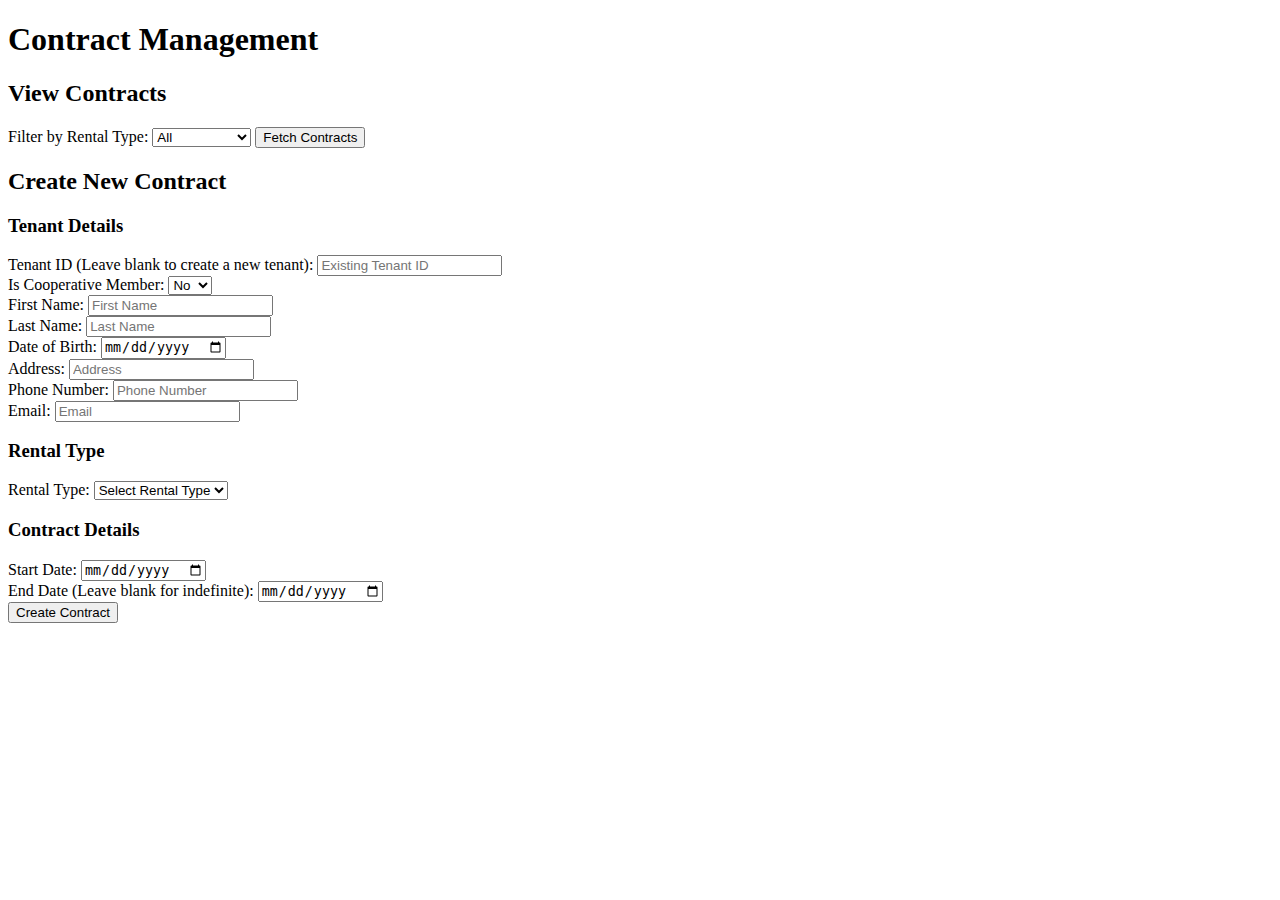
==== commit 877ae62f: "revert back to working functionality" ====
--- a/templates/contract.html
+++ b/templates/contract.html
@@ -1,20 +1,31 @@
 <!DOCTYPE html>
 <html lang="en">
-
 <head>
     <meta charset="UTF-8">
     <meta name="viewport" content="width=device-width, initial-scale=1.0">
     <title>Contract Management</title>
-    <link rel="stylesheet" href="/static/styles.css">
     <script>
         const CONTRACT_API = '/backend/contracts';
 
+        // Toggle new tenant fields and is_cooperative_member
+        function toggleTenantFields() {
+            const tenantIdField = document.getElementById('tenantId');
+            const newTenantFields = document.getElementById('newTenantFields');
+            const cooperativeField = document.getElementById('cooperativeField');
+            
+            if (tenantIdField.value) {
+                newTenantFields.style.display = 'none';
+                cooperativeField.style.display = 'none';
+            } else {
+                newTenantFields.style.display = 'block';
+                cooperativeField.style.display = 'block';
+            }
+        }
         // Toggle rental-specific fields
         function toggleRentalFields() {
             const rentalType = document.getElementById('rentalType').value;
             const apartmentFields = document.getElementById('apartmentFields');
             const parkingFields = document.getElementById('parkingFields');
-
             if (rentalType === 'Apartment') {
                 apartmentFields.style.display = 'block';
                 parkingFields.style.display = 'none';
@@ -26,137 +37,6 @@
                 parkingFields.style.display = 'none';
             }
         }
-
-        // Soft-delete a contract
-        async function softDeleteContract(contractId) {
-            if (!confirm(`Are you sure you want to delete contract ID ${contractId}?`)) return;
-
-            try {
-                const response = await fetch(`${CONTRACT_API}/${contractId}`, { method: 'DELETE' });
-                const data = await response.json();
-                alert(data.message || `Error: ${data.error}`);
-                fetchContracts();
-            } catch (error) {
-                alert(`Error deleting contract: ${error.message}`);
-            }
-        }
-
-        // Update contract end date
-        async function updateContract(contractId) {
-            const newEndDate = prompt('Enter the new end date (YYYY-MM-DD):');
-            if (!newEndDate) return;
-
-            try {
-                const response = await fetch(`${CONTRACT_API}/${contractId}`, {
-                    method: 'PUT',
-                    headers: { 'Content-Type': 'application/json' },
-                    body: JSON.stringify({ end_date: newEndDate }),
-                });
-                const data = await response.json();
-                alert(data.message || `Error: ${data.error}`);
-                fetchContracts();
-            } catch (error) {
-                alert(`Error updating contract: ${error.message}`);
-            }
-        }
-
-        // Handle contract creation
-        document.addEventListener('DOMContentLoaded', () => {
-            document.getElementById('createContractForm').addEventListener('submit', async (e) => {
-                e.preventDefault();
-
-                const tenantId = document.getElementById('tenantId').value;
-                const rentalType = document.getElementById('rentalType').value;
-
-                // Determine rental ID based on rental type
-                const rentalId = rentalType === 'Apartment'
-                    ? document.getElementById('apartmentId').value
-                    : document.getElementById('parkingId').value;
-
-                // Validate mandatory fields
-                if (!rentalType) {
-                    alert('Rental type is required.');
-                    return;
-                }
-
-                if (!rentalId) {
-                    alert('Rental ID is required.');
-                    return;
-                }
-
-                const startDate = document.getElementById('startDate').value;
-                if (!startDate) {
-                    alert('Start date is required.');
-                    return;
-                }
-
-                // Construct the payload
-                const payload = {
-                    tenant_id: tenantId || null,
-                    is_cooperative_member: tenantId ? null : document.getElementById('isCooperativeMember').value,
-                    rental_type: rentalType,
-                    rental_id: rentalId,
-                    start_date: startDate,
-                    end_date: document.getElementById('endDate').value || null,
-                };
-
-                // Include new tenant details if no tenant ID is provided
-                if (!tenantId) {
-                    payload.first_name = document.getElementById('firstName').value;
-                    payload.last_name = document.getElementById('lastName').value;
-                    payload.date_of_birth = document.getElementById('dateOfBirth').value;
-                    payload.address = document.getElementById('address').value;
-                    payload.phone_number = document.getElementById('phoneNumber').value;
-                    payload.email = document.getElementById('email').value;
-                }
-
-                try {
-                    const response = await fetch(CONTRACT_API, {
-                        method: 'POST',
-                        headers: { 'Content-Type': 'application/json' },
-                        body: JSON.stringify(payload),
-                    });
-
-                    const data = await response.json();
-                    if (response.ok) {
-                        document.getElementById('createContractResult').innerText = JSON.stringify(data, null, 2);
-                        //fetchContracts(); // Refresh contracts after successful creation
-                    } else {
-                        alert(`Error: ${data.error}`);
-                    }
-                } catch (error) {
-                    document.getElementById('createContractResult').innerText = `Error: ${error.message}`;
-                }
-            });
-        });
-
-        // Open the dialog for creating a new contract
-        function openCreateContractDialog() {
-            const dialog = document.getElementById('createContractDialog');
-            dialog.style.display = 'block';
-        }
-
-        // Close the dialog for creating a new contract
-        function closeCreateContractDialog() {
-            const dialog = document.getElementById('createContractDialog');
-            dialog.style.display = 'none';
-        }
-
-        // Toggle new tenant fields and is_cooperative_member
-        function toggleTenantFields() {
-            const tenantIdField = document.getElementById('tenantId');
-            const newTenantFields = document.getElementById('newTenantFields');
-            const cooperativeField = document.getElementById('cooperativeField');
-
-            if (tenantIdField.value) {
-                newTenantFields.style.display = 'none';
-                cooperativeField.style.display = 'none';
-            } else {
-                newTenantFields.style.display = 'block';
-                cooperativeField.style.display = 'block';
-            }
-        }
-
         // Fetch and display contracts
         async function fetchContracts() {
             const rentalType = document.getElementById('rentalTypeFilter').value;
@@ -211,102 +91,164 @@
                 contractList.appendChild(tenantDiv);
             });
         }
+
+        // Soft-delete a contract
+        async function softDeleteContract(contractId) {
+            if (!confirm(`Are you sure you want to delete contract ID ${contractId}?`)) return;
+
+            try {
+                const response = await fetch(`${CONTRACT_API}/${contractId}`, { method: 'DELETE' });
+                const data = await response.json();
+                alert(data.message || `Error: ${data.error}`);
+                fetchContracts();
+            } catch (error) {
+                alert(`Error deleting contract: ${error.message}`);
+            }
+        }
+
+        // Update contract end date
+        async function updateContract(contractId) {
+            const newEndDate = prompt('Enter the new end date (YYYY-MM-DD):');
+            if (!newEndDate) return;
+
+            try {
+                const response = await fetch(`${CONTRACT_API}/${contractId}`, {
+                    method: 'PUT',
+                    headers: { 'Content-Type': 'application/json' },
+                    body: JSON.stringify({ end_date: newEndDate }),
+                });
+                const data = await response.json();
+                alert(data.message || `Error: ${data.error}`);
+                fetchContracts();
+            } catch (error) {
+                alert(`Error updating contract: ${error.message}`);
+            }
+        }
+        // Handle contract creation
+        document.addEventListener('DOMContentLoaded', () => {
+            document.getElementById('createContractForm').addEventListener('submit', async (e) => {
+                e.preventDefault();
+                const tenantId = document.getElementById('tenantId').value;
+                const rentalType = document.getElementById('rentalType').value;
+                // Determine rental ID based on rental type
+                const rentalId = rentalType === 'Apartment'
+                    ? document.getElementById('apartmentId').value
+                    : document.getElementById('parkingId').value;
+                // Validate mandatory fields
+                if (!rentalType) {
+                    alert('Rental type is required.');
+                    return;
+                }
+                if (!rentalId) {
+                    alert('Rental ID is required.');
+                    return;
+                }
+                const startDate = document.getElementById('startDate').value;
+                if (!startDate) {
+                    alert('Start date is required.');
+                    return;
+                }
+                // Construct the payload
+                const payload = {
+                    tenant_id: tenantId || null,
+                    is_cooperative_member: tenantId ? null : document.getElementById('isCooperativeMember').value,
+                    rental_type: rentalType,
+                    rental_id: rentalId,
+                    start_date: startDate,
+                    end_date: document.getElementById('endDate').value || null,
+                };
+                // Include new tenant details if no tenant ID is provided
+                if (!tenantId) {
+                    payload.first_name = document.getElementById('firstName').value;
+                    payload.last_name = document.getElementById('lastName').value;
+                    payload.date_of_birth = document.getElementById('dateOfBirth').value;
+                    payload.address = document.getElementById('address').value;
+                    payload.phone_number = document.getElementById('phoneNumber').value;
+                    payload.email = document.getElementById('email').value;
+                }
+                try {
+                    const response = await fetch(CONTRACT_API, {
+                        method: 'POST',
+                        headers: { 'Content-Type': 'application/json' },
+                        body: JSON.stringify(payload),
+                    });
+                    const data = await response.json();
+                    if (response.ok) {
+                        document.getElementById('createContractResult').innerText = JSON.stringify(data, null, 2);
+                        //fetchContracts(); // Refresh contracts after successful creation
+                    } else {
+                        alert(`Error: ${data.error}`);
+                    }
+                } catch (error) {
+                    document.getElementById('createContractResult').innerText = `Error: ${error.message}`;
+                }
+            });
+        });
     </script>
 </head>
-
 <body>
-    <main>
-        <header>
-            <h1>Contract Management</h1>
-        </header>
-
-        <button onclick="window.location.href='/'" class="back-button">Go Back</button>
-
-        <!-- View Contracts Section -->
-        <section id="viewContractsSection">
-            <h2>View Contracts</h2>
-            <label for="rentalTypeFilter">Filter by Rental Type:</label>
-            <select id="rentalTypeFilter" name="rentalTypeFilter">
-                <option value="">All</option>
-                <option value="Apartment">Apartment</option>
-                <option value="ParkingSpot">Parking Spot</option>
-            </select>
-            <button onclick="fetchContracts()">Fetch Contracts</button>
-            <div id="contractList"></div>
-        </section>
-
-        <!-- Create Contract Button -->
-        <button onclick="openCreateContractDialog()" class="primary-button">Create New Contract</button>
-
-        <!-- Create Contract Dialog -->
-        <div id="createContractDialog" class="dialog" style="display: none;">
-            <div class="dialog-content">
-                <h2>Create New Contract</h2>
-                <form id="createContractForm">
-                    <h3>Tenant Details</h3>
-                    <label for="tenantId">Tenant ID (Leave blank to create a new tenant):</label>
-                    <input type="number" id="tenantId" name="tenantId" min="1" placeholder="Existing Tenant ID"
-                        oninput="toggleTenantFields()"><br>
-
-                    <div id="cooperativeField" style="display: block;">
-                        <label for="isCooperativeMember">Is Cooperative Member:</label>
-                        <select id="isCooperativeMember" name="isCooperativeMember">
-                            <option value="1">Yes</option>
-                            <option value="0" selected>No</option>
-                        </select><br>
-                    </div>
-
-                    <div id="newTenantFields" style="display: block;">
-                        <label for="firstName">First Name:</label>
-                        <input type="text" id="firstName" name="firstName" placeholder="First Name"><br>
-
-                        <label for="lastName">Last Name:</label>
-                        <input type="text" id="lastName" name="lastName" placeholder="Last Name"><br>
-
-                        <label for="dateOfBirth">Date of Birth:</label>
-                        <input type="date" id="dateOfBirth" name="dateOfBirth"><br>
-
-                        <label for="address">Address:</label>
-                        <input type="text" id="address" name="address" placeholder="Address"><br>
-
-                        <label for="phoneNumber">Phone Number:</label>
-                        <input type="text" id="phoneNumber" name="phoneNumber" placeholder="Phone Number"><br>
-
-                        <label for="email">Email:</label>
-                        <input type="email" id="email" name="email" placeholder="Email"><br>
-                    </div>
-
-                    <h3>Rental Type</h3>
-                    <label for="rentalType">Rental Type:</label>
-                    <select id="rentalType" name="rentalType" onchange="toggleRentalFields()">
-                        <option value="" selected disabled>Select Rental Type</option>
-                        <option value="Apartment">Apartment</option>
-                        <option value="ParkingSpot">Parking Spot</option>
-                    </select><br>
-
-                    <div id="apartmentFields" style="display: none;">
-                        <label for="apartmentId">Apartment ID:</label>
-                        <input type="number" id="apartmentId" name="apartmentId" min="1" placeholder="Apartment ID"><br>
-                    </div>
-
-                    <div id="parkingFields" style="display: none;">
-                        <label for="parkingId">Parking Spot ID:</label>
-                        <input type="number" id="parkingId" name="parkingId" min="1" placeholder="Parking Spot ID"><br>
-                    </div>
-
-                    <h3>Contract Details</h3>
-                    <label for="startDate">Start Date:</label>
-                    <input type="date" id="startDate" name="startDate" required><br>
-
-                    <label for="endDate">End Date (Leave blank for indefinite):</label>
-                    <input type="date" id="endDate" name="endDate"><br>
-
-                    <button type="submit" class="primary-button">Create Contract</button>
-                    <button type="button" onclick="closeCreateContractDialog()" class="secondary-button">Cancel</button>
-                </form>
-            </div>
-        </div>
-    </main>
+    <h1>Contract Management</h1>
+
+    <!-- Filter Contracts -->
+    <h2>View Contracts</h2>
+    <label for="rentalTypeFilter">Filter by Rental Type:</label>
+    <select id="rentalTypeFilter" name="rentalTypeFilter">
+        <option value="">All</option>
+        <option value="Apartment">Apartment</option>
+        <option value="ParkingSpot">Parking Spot</option>
+    </select>
+    <button onclick="fetchContracts()">Fetch Contracts</button>
+
+    <div id="contractList"></div>
+    <!-- Create Contract -->
+    <h2>Create New Contract</h2>
+    <form id="createContractForm">
+        <h3>Tenant Details</h3>
+        <label for="tenantId">Tenant ID (Leave blank to create a new tenant):</label>
+        <input type="number" id="tenantId" name="tenantId" min="1" placeholder="Existing Tenant ID" oninput="toggleTenantFields()"><br>
+        <div id="cooperativeField" style="display: block;">
+            <label for="isCooperativeMember">Is Cooperative Member:</label>
+            <select id="isCooperativeMember" name="isCooperativeMember">
+                <option value="1">Yes</option>
+                <option value="0" selected>No</option>
+            </select><br>
+        </div>
+        <div id="newTenantFields" style="display: block;">
+            <label for="firstName">First Name:</label>
+            <input type="text" id="firstName" name="firstName" placeholder="First Name"><br>
+            <label for="lastName">Last Name:</label>
+            <input type="text" id="lastName" name="lastName" placeholder="Last Name"><br>
+            <label for="dateOfBirth">Date of Birth:</label>
+            <input type="date" id="dateOfBirth" name="dateOfBirth"><br>
+            <label for="address">Address:</label>
+            <input type="text" id="address" name="address" placeholder="Address"><br>
+            <label for="phoneNumber">Phone Number:</label>
+            <input type="text" id="phoneNumber" name="phoneNumber" placeholder="Phone Number"><br>
+            <label for="email">Email:</label>
+            <input type="email" id="email" name="email" placeholder="Email"><br>
+        </div>
+        <h3>Rental Type</h3>
+        <label for="rentalType">Rental Type:</label>
+        <select id="rentalType" name="rentalType" onchange="toggleRentalFields()">
+            <option value="" selected disabled>Select Rental Type</option>
+            <option value="Apartment">Apartment</option>
+            <option value="ParkingSpot">Parking Spot</option>
+        </select><br>
+        <div id="apartmentFields" style="display: none;">
+            <label for="apartmentId">Apartment ID:</label>
+            <input type="number" id="apartmentId" name="apartmentId" min="1" placeholder="Apartment ID"><br>
+        </div>
+        <div id="parkingFields" style="display: none;">
+            <label for="parkingId">Parking Spot ID:</label>
+            <input type="number" id="parkingId" name="parkingId" min="1" placeholder="Parking Spot ID"><br>
+        </div>
+        <h3>Contract Details</h3>
+        <label for="startDate">Start Date:</label>
+        <input type="date" id="startDate" name="startDate" required><br>
+        <label for="endDate">End Date (Leave blank for indefinite):</label>
+        <input type="date" id="endDate" name="endDate"><br>
+        <button type="submit">Create Contract</button>
+    </form>
+    <div id="createContractResult"></div>
 </body>
-
 </html>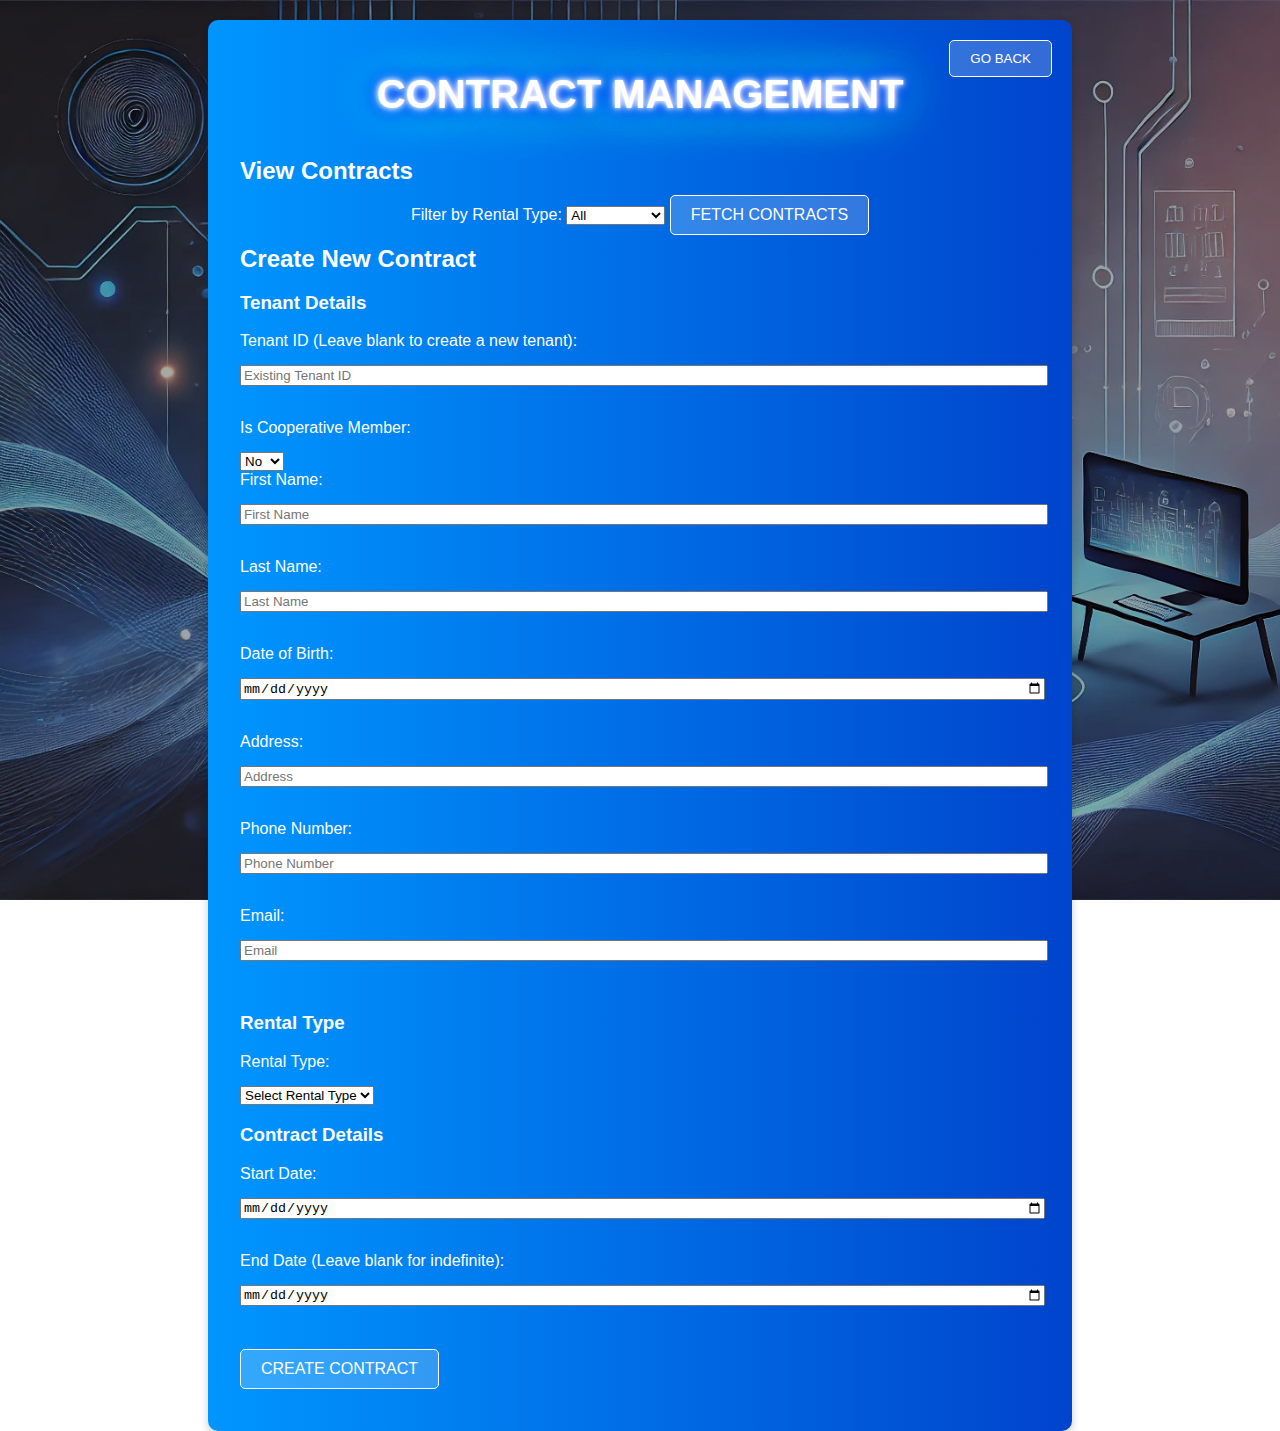
==== commit c37492f3: "added styling to contracts" ====
--- a/templates/contract.html
+++ b/templates/contract.html
@@ -1,9 +1,11 @@
 <!DOCTYPE html>
 <html lang="en">
+
 <head>
     <meta charset="UTF-8">
     <meta name="viewport" content="width=device-width, initial-scale=1.0">
     <title>Contract Management</title>
+    <link rel="stylesheet" href="/static/styles.css">
     <script>
         const CONTRACT_API = '/backend/contracts';
 
@@ -21,11 +23,13 @@
                 cooperativeField.style.display = 'block';
             }
         }
+
         // Toggle rental-specific fields
         function toggleRentalFields() {
             const rentalType = document.getElementById('rentalType').value;
             const apartmentFields = document.getElementById('apartmentFields');
             const parkingFields = document.getElementById('parkingFields');
+
             if (rentalType === 'Apartment') {
                 apartmentFields.style.display = 'block';
                 parkingFields.style.display = 'none';
@@ -37,6 +41,7 @@
                 parkingFields.style.display = 'none';
             }
         }
+
         // Fetch and display contracts
         async function fetchContracts() {
             const rentalType = document.getElementById('rentalTypeFilter').value;
@@ -76,14 +81,15 @@
                 `;
                 tenantContracts.forEach(contract => {
                     const contractDiv = document.createElement('div');
+                    contractDiv.classList.add('contract-entry');
                     contractDiv.innerHTML = `
                         <strong>Contract ID:</strong> ${contract.contract_id}<br>
                         <strong>Rental Type:</strong> ${contract.rental_type}<br>
                         <strong>Rental ID:</strong> ${contract.rental_id}<br>
                         <strong>Start Date:</strong> ${contract.start_date}<br>
                         <strong>End Date:</strong> ${contract.end_date || 'Indefinite'}<br>
-                        <button onclick="softDeleteContract(${contract.contract_id})">Delete</button>
-                        <button onclick="updateContract(${contract.contract_id})">Update End Date</button>
+                        <button class="danger-button" onclick="softDeleteContract(${contract.contract_id})">Delete</button>
+                        <button class="primary-button" onclick="updateContract(${contract.contract_id})">Update End Date</button>
                         <hr>
                     `;
                     tenantDiv.appendChild(contractDiv);
@@ -124,30 +130,37 @@
                 alert(`Error updating contract: ${error.message}`);
             }
         }
+
         // Handle contract creation
         document.addEventListener('DOMContentLoaded', () => {
             document.getElementById('createContractForm').addEventListener('submit', async (e) => {
                 e.preventDefault();
+
                 const tenantId = document.getElementById('tenantId').value;
                 const rentalType = document.getElementById('rentalType').value;
+
                 // Determine rental ID based on rental type
                 const rentalId = rentalType === 'Apartment'
                     ? document.getElementById('apartmentId').value
                     : document.getElementById('parkingId').value;
+
                 // Validate mandatory fields
                 if (!rentalType) {
                     alert('Rental type is required.');
                     return;
                 }
+
                 if (!rentalId) {
                     alert('Rental ID is required.');
                     return;
                 }
+
                 const startDate = document.getElementById('startDate').value;
                 if (!startDate) {
                     alert('Start date is required.');
                     return;
                 }
+
                 // Construct the payload
                 const payload = {
                     tenant_id: tenantId || null,
@@ -157,6 +170,7 @@
                     start_date: startDate,
                     end_date: document.getElementById('endDate').value || null,
                 };
+
                 // Include new tenant details if no tenant ID is provided
                 if (!tenantId) {
                     payload.first_name = document.getElementById('firstName').value;
@@ -166,16 +180,17 @@
                     payload.phone_number = document.getElementById('phoneNumber').value;
                     payload.email = document.getElementById('email').value;
                 }
+
                 try {
                     const response = await fetch(CONTRACT_API, {
                         method: 'POST',
                         headers: { 'Content-Type': 'application/json' },
                         body: JSON.stringify(payload),
                     });
+
                     const data = await response.json();
                     if (response.ok) {
                         document.getElementById('createContractResult').innerText = JSON.stringify(data, null, 2);
-                        //fetchContracts(); // Refresh contracts after successful creation
                     } else {
                         alert(`Error: ${data.error}`);
                     }
@@ -186,69 +201,95 @@
         });
     </script>
 </head>
+
 <body>
-    <h1>Contract Management</h1>
-
-    <!-- Filter Contracts -->
-    <h2>View Contracts</h2>
-    <label for="rentalTypeFilter">Filter by Rental Type:</label>
-    <select id="rentalTypeFilter" name="rentalTypeFilter">
-        <option value="">All</option>
-        <option value="Apartment">Apartment</option>
-        <option value="ParkingSpot">Parking Spot</option>
-    </select>
-    <button onclick="fetchContracts()">Fetch Contracts</button>
-
-    <div id="contractList"></div>
-    <!-- Create Contract -->
-    <h2>Create New Contract</h2>
-    <form id="createContractForm">
-        <h3>Tenant Details</h3>
-        <label for="tenantId">Tenant ID (Leave blank to create a new tenant):</label>
-        <input type="number" id="tenantId" name="tenantId" min="1" placeholder="Existing Tenant ID" oninput="toggleTenantFields()"><br>
-        <div id="cooperativeField" style="display: block;">
-            <label for="isCooperativeMember">Is Cooperative Member:</label>
-            <select id="isCooperativeMember" name="isCooperativeMember">
-                <option value="1">Yes</option>
-                <option value="0" selected>No</option>
-            </select><br>
-        </div>
-        <div id="newTenantFields" style="display: block;">
-            <label for="firstName">First Name:</label>
-            <input type="text" id="firstName" name="firstName" placeholder="First Name"><br>
-            <label for="lastName">Last Name:</label>
-            <input type="text" id="lastName" name="lastName" placeholder="Last Name"><br>
-            <label for="dateOfBirth">Date of Birth:</label>
-            <input type="date" id="dateOfBirth" name="dateOfBirth"><br>
-            <label for="address">Address:</label>
-            <input type="text" id="address" name="address" placeholder="Address"><br>
-            <label for="phoneNumber">Phone Number:</label>
-            <input type="text" id="phoneNumber" name="phoneNumber" placeholder="Phone Number"><br>
-            <label for="email">Email:</label>
-            <input type="email" id="email" name="email" placeholder="Email"><br>
-        </div>
-        <h3>Rental Type</h3>
-        <label for="rentalType">Rental Type:</label>
-        <select id="rentalType" name="rentalType" onchange="toggleRentalFields()">
-            <option value="" selected disabled>Select Rental Type</option>
-            <option value="Apartment">Apartment</option>
-            <option value="ParkingSpot">Parking Spot</option>
-        </select><br>
-        <div id="apartmentFields" style="display: none;">
-            <label for="apartmentId">Apartment ID:</label>
-            <input type="number" id="apartmentId" name="apartmentId" min="1" placeholder="Apartment ID"><br>
-        </div>
-        <div id="parkingFields" style="display: none;">
-            <label for="parkingId">Parking Spot ID:</label>
-            <input type="number" id="parkingId" name="parkingId" min="1" placeholder="Parking Spot ID"><br>
-        </div>
-        <h3>Contract Details</h3>
-        <label for="startDate">Start Date:</label>
-        <input type="date" id="startDate" name="startDate" required><br>
-        <label for="endDate">End Date (Leave blank for indefinite):</label>
-        <input type="date" id="endDate" name="endDate"><br>
-        <button type="submit">Create Contract</button>
-    </form>
-    <div id="createContractResult"></div>
+    <main>
+        <header>
+            <h1>Contract Management</h1>
+        </header>
+
+        <button onclick="window.location.href='/'" class="back-button">Go Back</button>
+
+        <!-- View Contracts Section -->
+        <section id="viewContractsSection">
+            <h2>View Contracts</h2>
+            <label for="rentalTypeFilter">Filter by Rental Type:</label>
+            <select id="rentalTypeFilter" name="rentalTypeFilter">
+                <option value="">All</option>
+                <option value="Apartment">Apartment</option>
+                <option value="ParkingSpot">Parking Spot</option>
+            </select>
+            <button onclick="fetchContracts()" class="primary-button">Fetch Contracts</button>
+            <div id="contractList"></div>
+        </section>
+
+        <!-- Create Contract Form -->
+        <section id="createContractSection">
+            <h2>Create New Contract</h2>
+            <form id="createContractForm" class="form-style">
+                <h3>Tenant Details</h3>
+                <label for="tenantId">Tenant ID (Leave blank to create a new tenant):</label>
+                <input type="number" id="tenantId" name="tenantId" min="1" placeholder="Existing Tenant ID"
+                    oninput="toggleTenantFields()"><br>
+
+                <div id="cooperativeField" style="display: block;">
+                    <label for="isCooperativeMember">Is Cooperative Member:</label>
+                    <select id="isCooperativeMember" name="isCooperativeMember">
+                        <option value="1">Yes</option>
+                        <option value="0" selected>No</option>
+                    </select><br>
+                </div>
+
+                <div id="newTenantFields" style="display: block;">
+                    <label for="firstName">First Name:</label>
+                    <input type="text" id="firstName" name="firstName" placeholder="First Name"><br>
+
+                    <label for="lastName">Last Name:</label>
+                    <input type="text" id="lastName" name="lastName" placeholder="Last Name"><br>
+
+                    <label for="dateOfBirth">Date of Birth:</label>
+                    <input type="date" id="dateOfBirth" name="dateOfBirth"><br>
+
+                    <label for="address">Address:</label>
+                    <input type="text" id="address" name="address" placeholder="Address"><br>
+
+                    <label for="phoneNumber">Phone Number:</label>
+                    <input type="text" id="phoneNumber" name="phoneNumber" placeholder="Phone Number"><br>
+
+                    <label for="email">Email:</label>
+                    <input type="email" id="email" name="email" placeholder="Email"><br>
+                </div>
+
+                <h3>Rental Type</h3>
+                <label for="rentalType">Rental Type:</label>
+                <select id="rentalType" name="rentalType" onchange="toggleRentalFields()">
+                    <option value="" selected disabled>Select Rental Type</option>
+                    <option value="Apartment">Apartment</option>
+                    <option value="ParkingSpot">Parking Spot</option>
+                </select><br>
+
+                <div id="apartmentFields" style="display: none;">
+                    <label for="apartmentId">Apartment ID:</label>
+                    <input type="number" id="apartmentId" name="apartmentId" min="1" placeholder="Apartment ID"><br>
+                </div>
+
+                <div id="parkingFields" style="display: none;">
+                    <label for="parkingId">Parking Spot ID:</label>
+                    <input type="number" id="parkingId" name="parkingId" min="1" placeholder="Parking Spot ID"><br>
+                </div>
+
+                <h3>Contract Details</h3>
+                <label for="startDate">Start Date:</label>
+                <input type="date" id="startDate" name="startDate" required><br>
+
+                <label for="endDate">End Date (Leave blank for indefinite):</label>
+                <input type="date" id="endDate" name="endDate"><br>
+
+                <button type="submit" class="primary-button">Create Contract</button>
+            </form>
+            <div id="createContractResult"></div>
+        </section>
+    </main>
 </body>
-</html>+
+</html>
--- a/static/styles.css
+++ b/static/styles.css
@@ -0,0 +1,186 @@
+/* reset default styles */
+body, h2, p, ul, li, a {
+    margin: 0;
+    padding: 0;
+    font-family: 'Arial', sans-serif;
+    box-sizing: border-box;
+    text-align: left;
+}
+
+/* full-page background with fade overlay */
+body {
+    background: url('/static/background.jpg') no-repeat center center fixed;
+    background-size: cover;
+    position: relative;
+    height: 100vh; 
+    display: block; 
+    overflow-y: auto; 
+    margin: 0;
+    padding: 0;
+}
+
+/* main container for content */
+main {
+    position: relative; 
+    margin: 20px auto;
+    padding: 2rem;
+    background: linear-gradient(90deg, #0096FF, #0044CC);
+    border-radius: 10px;
+    box-shadow: 0 4px 8px rgba(0, 0, 0, 0.2);
+    max-width: 800px;
+    color: white;
+    text-align: center;
+}
+
+/* header section */
+header {
+    color: white;
+    padding: 20px; 
+    text-align: center; 
+    margin-bottom: 20px; 
+}
+
+/* header h1 style */
+header h1 {
+    font-size: 2.5rem;
+    font-weight: bold;
+    text-transform: uppercase;
+    margin: 0; 
+    text-shadow: 0 0 5px #fff, 0 0 10px #fff, 0 0 20px #00f, 0 0 30px #00f, 0 0 40px #0ff, 0 0 50px #0ff, 0 0 60px #0ff;
+    animation: glow 2s infinite alternate;
+}
+
+/* dashboard menu style */
+.dashboard-menu {
+    max-width: 600px; 
+    margin: 20px auto; 
+    padding: 2rem;
+    background: linear-gradient(90deg, #0096FF, #0044CC);
+    border-radius: 10px;
+    box-shadow: 0 4px 8px rgba(0, 0, 0, 0.2);
+    color: white;
+    text-align: center;
+}
+
+/* glow effect animation for text */
+@keyframes glow {
+    0% {
+        text-shadow: 0 0 5px #fff, 0 0 10px #fff, 0 0 20px #00f, 0 0 30px #00f, 0 0 40px #0ff, 0 0 50px #0ff, 0 0 60px #0ff;
+    }
+    100% {
+        text-shadow: 0 0 10px #fff, 0 0 20px #00f, 0 0 30px #00f, 0 0 40px #0ff, 0 0 50px #0ff, 0 0 70px #0ff, 0 0 90px #0ff;
+    }
+}
+
+/* navigation menu */
+ul {
+    list-style: none;
+    padding: 0;
+    text-align: left;
+}
+
+ul li {
+    margin: 1rem 0;
+}
+
+ul li a {
+    text-decoration: none;
+    font-size: 1.2rem;
+    color: white;
+    background: rgba(255, 255, 255, 0.2);
+    padding: 0.8rem 1.2rem;
+    border-radius: 5px;
+    transition: all 0.3s ease-in-out;
+    display: inline-block;
+}
+
+ul li a:hover {
+    background: #fff;
+    color: #0072ff;
+    transform: scale(1.05);
+}
+
+/* responsive design for smaller screens */
+@media (max-width: 600px) {
+    header h1 {
+        font-size: 2rem;
+    }
+
+    ul li a {
+        font-size: 1rem;
+        padding: 0.6rem 1rem;
+    }
+}
+
+/* form styles */
+.form-style{
+    text-align: left;
+}
+.form-style label,
+.form-style input {
+    display: block;
+    width: 100%;
+    text-align: left;
+    margin-bottom: 15px; 
+}
+
+/* primary button */
+.primary-button {
+    background: rgba(255, 255, 255, 0.2);
+    color: white;
+    border: 1px solid white;
+    padding: 10px 20px;
+    border-radius: 5px;
+    cursor: pointer;
+    font-size: 1rem;
+    text-transform: uppercase;
+    margin: 10px 0; 
+}
+
+.primary-button:hover {
+    background: white;
+    color: #0072ff;
+}
+
+/* back button */
+.back-button {
+    background: rgba(255, 255, 255, 0.2);
+    color: white;
+    border: 1px solid white;
+    padding: 10px 20px;
+    border-radius: 5px;
+    cursor: pointer;
+    position: absolute; 
+    top: 20px; 
+    right: 20px; 
+    text-transform: uppercase;
+}
+
+.back-button:hover {
+    background: white;
+    color: #0072ff;
+}
+
+/* result display style */
+.result-style {
+    background: rgba(255, 255, 255, 0.1);
+    padding: 10px;
+    margin-top: 10px;
+    border-radius: 5px;
+    color: white;
+    font-size: 0.9rem;
+    text-align: left;
+}
+
+/* list styling for results */
+.list-style{
+    text-align: left;
+}
+
+.list-style div {
+    margin-bottom: 15px;
+    padding: 10px;
+    border: 1px solid rgba(255, 255, 255, 0.2);
+    border-radius: 5px;
+    background: rgba(0, 0, 0, 0.2);
+}
